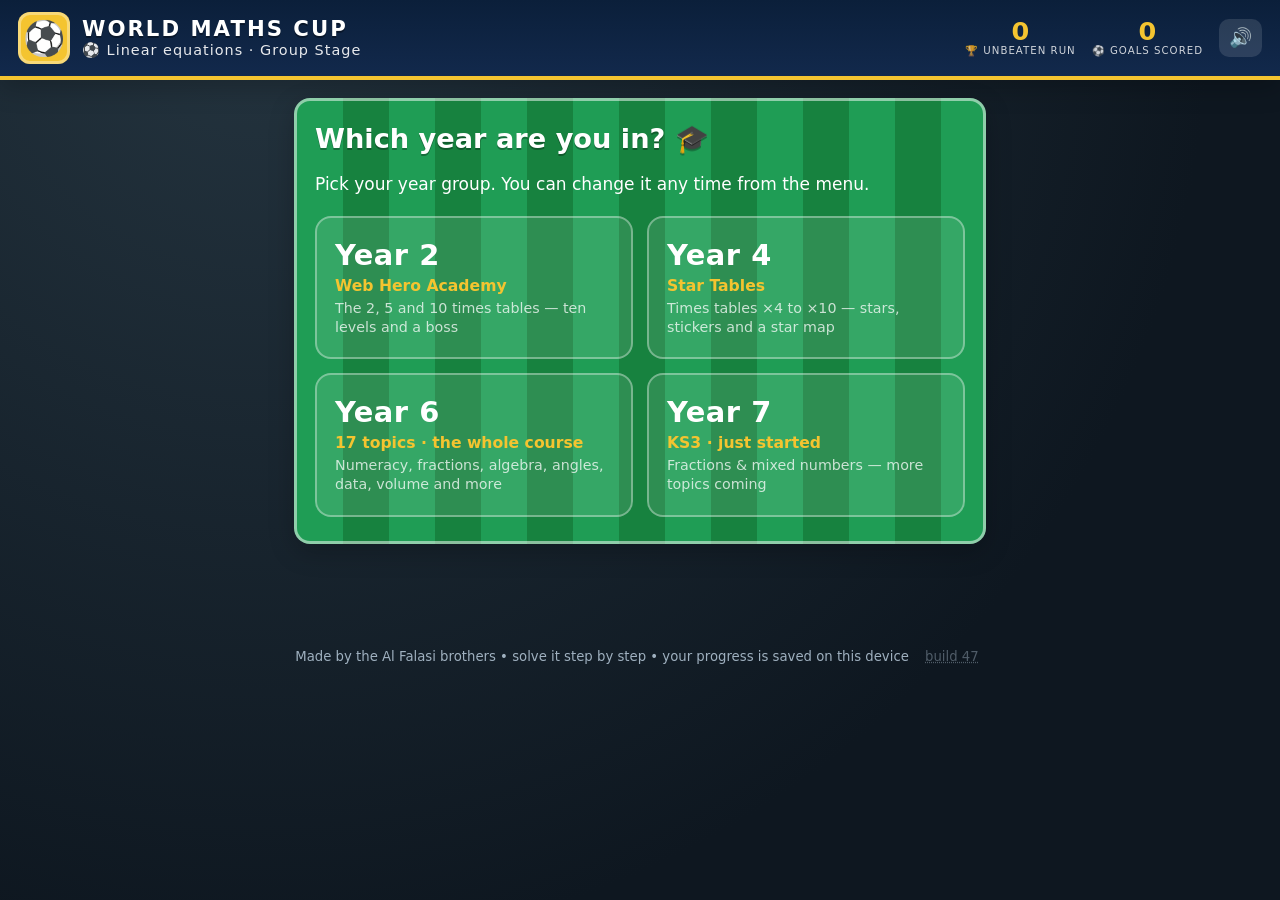
==== index.html @ 97e0182c "Year 7 Computing: Term 1 test module (build 47) New tile 'Computing · Term 1 Test' (computing, not m" ====
<!DOCTYPE html>
<html lang="en">
<head>
  <meta charset="UTF-8" />
  <meta name="viewport" content="width=device-width, initial-scale=1.0, maximum-scale=1.0, user-scalable=no, viewport-fit=cover" />
  <title>World Maths Cup ⚽</title>
  <!-- Keep this page out of search engines: reachable only if you have the link. -->
  <meta name="robots" content="noindex, nofollow" />

  <!-- Installable offline app (works with no internet once added to the Home Screen) -->
  <link rel="manifest" href="manifest.json" />
  <meta name="theme-color" content="#1f9d55" />
  <meta name="apple-mobile-web-app-capable" content="yes" />
  <meta name="mobile-web-app-capable" content="yes" />
  <meta name="apple-mobile-web-app-status-bar-style" content="black-translucent" />
  <meta name="apple-mobile-web-app-title" content="Maths Cup" />
  <link rel="apple-touch-icon" href="icon-180.png" />

  <link rel="stylesheet" href="src/styles.css?v=47" />
</head>
<body>
  <!-- If any script fails (a silent failure looks exactly like "tapping does nothing"),
       show the reason on screen instead of failing quietly. -->
  <div id="errBar"></div>
  <!-- Shown only when the server has a newer build than the one running here. -->
  <div id="updateBar" class="hidden">
    <span id="updateMsg"></span>
    <button id="updateBtn" class="btn btn-primary">Update now</button>
    <button id="updateLater" class="chip-btn" title="Dismiss">✕</button>
  </div>
  <script>
    window.addEventListener('error', function (e) {
      var bar = document.getElementById('errBar');
      if (!bar) return;
      var where = (e.filename || '').split('/').pop().split('?')[0];
      bar.textContent = '⚠︎ ' + (e.message || 'error') + (where ? '  [' + where + ':' + (e.lineno || '?') + ']' : '');
      bar.style.display = 'block';
    });
    window.addEventListener('unhandledrejection', function (e) {
      var bar = document.getElementById('errBar');
      if (!bar) return;
      bar.textContent = '⚠︎ ' + ((e.reason && e.reason.message) || e.reason);
      bar.style.display = 'block';
    });
  </script>

  <canvas id="confettiCanvas"></canvas>

  <!-- Stadium scoreboard header -->
  <header class="scoreboard">
    <div class="board-left">
      <button id="homeBtn" class="board-home" title="Back to the menu" aria-label="Back to the menu">
        <span class="crest">⚽</span>
        <span class="board-title">
          <span class="h1-like">WORLD MATHS CUP</span>
          <span class="round-line"><span id="roundBadge">⚽</span> <span id="roundName">Group Stage</span></span>
        </span>
      </button>
    </div>
    <div class="board-right">
      <div class="stat"><div class="stat-num" id="streakNum">0</div><div class="stat-lbl">🏆 unbeaten run</div></div>
      <div class="stat"><div class="stat-num" id="goalsNum">0</div><div class="stat-lbl">⚽ goals scored</div></div>
      <button id="muteBtn" class="chip-btn" title="Sound on/off">🔊</button>
    </div>
  </header>

  <main>
    <!-- YEAR SCREEN — the first thing you see -->
    <section id="yearScreen" class="pitch card">
      <h2 class="kick-title">Which year are you in? 🎓</h2>
      <p class="lead">Pick your year group. You can change it any time from the menu.</p>
      <div class="year-grid">
        <button class="year-card" data-year="2">
          <span class="year-num">Year 2</span>
          <span class="year-sub">Web Hero Academy</span>
          <span class="year-note">The 2, 5 and 10 times tables — ten levels and a boss</span>
        </button>
        <button class="year-card" data-year="4">
          <span class="year-num">Year 4</span>
          <span class="year-sub">Star Tables</span>
          <span class="year-note">Times tables ×4 to ×10 — stars, stickers and a star map</span>
        </button>
        <button class="year-card" data-year="6">
          <span class="year-num">Year 6</span>
          <span class="year-sub">17 topics · the whole course</span>
          <span class="year-note">Numeracy, fractions, algebra, angles, data, volume and more</span>
        </button>
        <button class="year-card" data-year="7">
          <span class="year-num">Year 7</span>
          <span class="year-sub">KS3 · just started</span>
          <span class="year-note">Fractions &amp; mixed numbers — more topics coming</span>
        </button>
      </div>
    </section>

    <!-- START SCREEN (menu tree) -->
    <section id="startScreen" class="pitch card hidden">
      <h2 class="kick-title">Ready for kick-off? ⚽</h2>
      <p class="lead">Choose what to practise, then play a match of <strong>10</strong>.
        Every answer is checked step by step, with hints and the "long way" if you're stuck.</p>

      <div class="menu-block">
        <h3>① Pick a topic</h3>
        <div id="subjectGrid" class="subject-grid"></div>
      </div>

      <div class="menu-block">
        <h3>② Pick a level</h3>
        <div id="levelRow" class="level-row"></div>
      </div>

      <!-- Computing only: the mastery meter, mirroring the revision poster -->
      <div id="masteryPanel" class="menu-block mastery hidden"></div>

      <details class="team-picker">
        <summary>③ Your team &amp; colours (optional)</summary>
        <div class="picker-row">
          <label>Team name <input id="teamName" type="text" maxlength="16" placeholder="Lions FC" /></label>
          <label>Colour 1 <input id="teamC1" type="color" value="#f4c430" /></label>
          <label>Colour 2 <input id="teamC2" type="color" value="#1f9d55" /></label>
        </div>
      </details>

      <button id="kickoffBtn" class="btn btn-primary big">KICK OFF ⚽</button>
      <button id="historyBtn" class="btn btn-ghost wide">📈 My scores &amp; history</button>
      <button id="yearBtn" class="btn btn-ghost wide">🎓 <span id="yearBtnLabel">Year 6</span> — change year</button>
    </section>

    <!-- HISTORY SCREEN -->
    <section id="historyScreen" class="pitch card hidden">
      <h2 class="kick-title">Scores &amp; history 📈</h2>
      <div id="historyBody"></div>
      <div class="h-actions">
        <button id="emailWeekBtn" class="btn btn-primary">✉️ Email this week home</button>
        <button id="copyBackupBtn" class="btn btn-ghost">📋 Copy backup</button>
        <button id="restoreBtn" class="btn btn-ghost">↩️ Restore from backup</button>
      </div>
      <p class="h-note">Your scores are saved on this iPad only. "Copy backup" puts them on the
        clipboard so you can paste them somewhere safe — handy before switching to a new iPad.</p>
      <button id="historyBackBtn" class="btn btn-ghost wide">← Back to the menu</button>
    </section>

    <!-- GAME SCREEN -->
    <section id="gameScreen" class="hidden">
      <div class="match-dots" id="matchDots"></div>

      <div class="pitch card problem-card">
        <div class="pitch-lines"></div>
        <div id="problemStory" class="story hidden"></div>
        <div class="solve-label">SOLVE</div>
        <div id="problemGiven" class="given-eq">—</div>
        <div id="problemNote" class="given-note hidden"></div>
        <div id="problemDiagram" class="problem-diagram hidden"></div>

        <div class="ball-track">
          <div class="goal-post">🥅</div>
          <div id="ball" class="ball">⚽</div>
        </div>
      </div>

      <div id="stepsStack" class="steps-stack"></div>

      <div class="active-panel card">
        <div id="stepPrompt" class="step-prompt">—</div>

        <!-- tap cards / number chips live here -->
        <div id="cardTray" class="card-tray"></div>

        <!-- build box (equation / ratio / product building) -->
        <div id="buildRow" class="build-row">
          <input id="lineInput" type="text" autocomplete="off" autocapitalize="off" spellcheck="false"
                 inputmode="text" placeholder="tap the cards above to build your line…" />
          <button id="btnBack" class="mini-btn" title="Remove last">⌫</button>
          <button id="btnClear" class="mini-btn" title="Clear">✕</button>
        </div>

        <div class="check-row">
          <button id="btnCheck" class="btn btn-primary">Check ✓</button>
        </div>

        <div class="btn-row">
          <button id="btnHint" class="btn btn-ghost">Hint 💡</button>
          <button id="btnWhy" class="btn btn-ghost">Why? 🤔</button>
          <button id="btnLong" class="btn btn-ghost">Show the long way</button>
        </div>
        <div id="feedback" class="feedback hidden"></div>
      </div>

      <div class="controls">
        <button id="nextBtn" class="btn btn-primary hidden">Next ▶</button>
        <button id="quitBtn" class="btn btn-ghost">End match</button>
      </div>

      <div id="mascot" class="mascot">⚽<div class="mascot-say" id="mascotSay">Let's go!</div></div>
    </section>
  </main>

  <!-- FULL-TIME SUMMARY -->
  <div id="summaryModal" class="modal hidden">
    <div class="modal-card card">
      <div class="trophy">🏆</div>
      <h2>FULL-TIME WHISTLE!</h2>
      <div id="summaryBody"></div>
      <button id="playAgainBtn" class="btn btn-primary big">Play another match ⚽</button>
    </div>
  </div>

  <footer>Made by the Al Falasi brothers • solve it step by step • your progress is saved on this device
    <button id="buildStamp" class="build" title="Tap to check for an update">build 47</button></footer>

  <script src="src/fraction.js?v=47"></script>
  <script src="src/mathfmt.js?v=47"></script>
  <script src="src/unaided.js?v=47"></script>
  <script src="src/format.js?v=47"></script>
  <script src="src/parser.js?v=47"></script>
  <script src="src/numbers.js?v=47"></script>
  <script src="src/explanations.js?v=47"></script>
  <script src="src/figures.js?v=47"></script>
  <script src="src/steps.js?v=47"></script>
  <script src="src/topics.js?v=47"></script>
  <script src="src/topics2.js?v=47"></script>
  <script src="src/topics3.js?v=47"></script>
  <script src="src/topics4.js?v=47"></script>
  <script src="src/topics5.js?v=47"></script>
  <script src="src/primes.js?v=47"></script>
  <script src="src/coords.js?v=47"></script>
  <script src="src/history.js?v=47"></script>
  <script src="src/numeracy1.js?v=47"></script>
  <script src="src/algebra1.js?v=47"></script>
  <script src="src/curriculum1.js?v=47"></script>
  <script src="src/curriculum2.js?v=47"></script>
  <script src="src/year7.js?v=47"></script>
  <script src="src/computing7.js?v=47"></script>
  <script src="src/harder.js?v=47"></script>
  <script src="src/harder2.js?v=47"></script>
  <script src="src/bidmas.js?v=47"></script>
  <script src="src/solving.js?v=47"></script>
  <script src="src/problems.js?v=47"></script>
  <script src="src/app.js?v=47"></script>

  <!-- Register the offline worker so the app keeps working with no internet -->
  <script>
    if ('serviceWorker' in navigator) {
      window.addEventListener('load', function () {
        navigator.serviceWorker.register('sw.js').catch(function () { /* offline still fine after first load */ });
      });
    }
  </script>
</body>
</html>
---- src/styles.css ----
:root {
  --team1: #f4c430;      /* gold */
  --team2: #1f9d55;      /* pitch green */
  --pitch: #1f9d55;
  --pitch-dark: #17823f;
  --board: #0b1f3a;
  --board-2: #12294c;
  --ink: #10231a;
  --white: #ffffff;
  --amber: #f6a609;
  --amber-bg: #fff6e2;
  --green-flash: #35c46b;
  --shadow: 0 8px 26px rgba(0,0,0,.22);
  font-size: 17px;
}

* { box-sizing: border-box; }
html, body { margin: 0; padding: 0; }
/* The background lives on <html> as well, or rubber-band scrolling on iOS shows
   a white band past the end of the page. */
html { background: #0e1720; }
body {
  font-family: "Segoe UI", system-ui, -apple-system, Roboto, Arial, sans-serif;
  color: var(--ink);
  background:
    radial-gradient(circle at 20% 0%, #24343f, #0e1720 70%) fixed;
  min-height: 100vh;
  -webkit-tap-highlight-color: transparent;
}
.hidden { display: none !important; }

/* Which build this device is actually running — tells us instantly if an iPad is stale */
.build { opacity: .45; margin-left: 6px; }

/* Error bar: hidden unless a script actually fails (see index.html) */
#errBar {
  display: none; position: fixed; left: 0; right: 0; top: 0; z-index: 100;
  background: #b3261e; color: #fff; font: 600 13px/1.35 ui-monospace, Menlo, monospace;
  padding: 8px 12px; word-break: break-word;
}

/* ---------- scoreboard header ---------- */
.scoreboard {
  display: flex; justify-content: space-between; align-items: center;
  gap: 12px; flex-wrap: wrap;
  background: linear-gradient(180deg, var(--board), var(--board-2));
  color: #fff; padding: 12px 18px;
  border-bottom: 4px solid var(--team1);
  box-shadow: var(--shadow);
}
.board-left { display: flex; align-items: center; gap: 12px; }
.crest {
  font-size: 34px; background: var(--team1); color: #08131f;
  width: 52px; height: 52px; display: grid; place-items: center;
  border-radius: 12px; box-shadow: inset 0 0 0 3px rgba(255,255,255,.35);
}
.scoreboard .h1-like {
  display: block; margin: 0; font-size: 1.25rem; letter-spacing: 2px; font-weight: 800;
  text-shadow: 0 2px 0 rgba(0,0,0,.35); color: #fff; line-height: 1.15;
}
.round-line { font-size: .85rem; opacity: .9; letter-spacing: 1px; }
.board-right { display: flex; align-items: center; gap: 16px; }
.stat { text-align: center; }
.stat-num {
  font-size: 1.5rem; font-weight: 800; color: var(--team1);
  font-variant-numeric: tabular-nums; line-height: 1;
}
.stat-lbl { font-size: .6rem; text-transform: uppercase; letter-spacing: 1px; opacity: .8; }
.chip-btn {
  background: rgba(255,255,255,.12); border: none; color: #fff;
  font-size: 1.1rem; border-radius: 10px; padding: 8px 10px; cursor: pointer;
}

/* ---------- layout ---------- */
main { max-width: 720px; margin: 18px auto; padding: 0 14px 60px; }
.card {
  background: #fff; border-radius: 16px; box-shadow: var(--shadow);
  padding: 18px; margin-bottom: 16px;
}

/* pitch look */
.pitch {
  position: relative; overflow: hidden;
  background:
    repeating-linear-gradient(90deg, var(--pitch) 0 46px, var(--pitch-dark) 46px 92px);
  color: #fff;
  border: 3px solid rgba(255,255,255,.5);
}
.pitch-lines {
  position: absolute; inset: 8px; border: 2px solid rgba(255,255,255,.55);
  border-radius: 10px; pointer-events: none;
}
.pitch-lines::before {
  content: ""; position: absolute; left: 50%; top: 0; bottom: 0;
  width: 2px; background: rgba(255,255,255,.55); transform: translateX(-1px);
}
.pitch-lines::after {
  content: ""; position: absolute; left: 50%; top: 50%; width: 74px; height: 74px;
  border: 2px solid rgba(255,255,255,.55); border-radius: 50%;
  transform: translate(-50%, -50%);
}

/* ---------- start screen ---------- */
.kick-title { margin: 4px 0 6px; font-size: 1.6rem; text-shadow: 0 2px 0 rgba(0,0,0,.3); }
.lead { position: relative; z-index: 1; line-height: 1.5; }
.team-picker, .round-picker {
  position: relative; z-index: 1; background: rgba(0,0,0,.28);
  border-radius: 12px; padding: 12px 14px; margin: 14px 0;
}
.team-picker h3, .round-picker h3 { margin: 0 0 8px; font-size: 1rem; letter-spacing: 1px; }
.picker-row { display: flex; gap: 14px; flex-wrap: wrap; align-items: center; }
.picker-row label, .round-picker label { display: flex; flex-direction: column; gap: 4px; font-size: .8rem; }
.picker-row input[type=text] { padding: 8px; border-radius: 8px; border: none; font-size: 1rem; }
.picker-row input[type=color] { width: 48px; height: 36px; border: none; border-radius: 8px; background: none; }
#roundSelect { padding: 10px; border-radius: 8px; border: none; font-size: 1rem; width: 100%; max-width: 320px; }
.hint-note { font-size: .78rem; opacity: .85; margin: 8px 0 0; }

/* ---------- buttons ---------- */
.btn {
  border: none; border-radius: 12px; padding: 12px 18px; font-size: 1rem;
  font-weight: 700; cursor: pointer; transition: transform .08s ease, filter .12s;
}
.btn:active { transform: translateY(2px) scale(.99); }
.btn-primary { background: var(--team1); color: #10231a; box-shadow: 0 4px 0 rgba(0,0,0,.25); }
.btn-primary:hover { filter: brightness(1.05); }
.btn-ghost { background: #eef3f0; color: #244; }
.btn.big { font-size: 1.15rem; padding: 14px 26px; display: block; width: 100%; margin-top: 6px; }

/* ---------- match dots ---------- */
.match-dots { display: flex; gap: 8px; justify-content: center; flex-wrap: wrap; margin-bottom: 12px; }
.match-dots .dot {
  width: 26px; height: 26px; border-radius: 50%; background: rgba(255,255,255,.25);
  display: grid; place-items: center; font-size: .8rem; color: #fff;
  border: 2px solid rgba(255,255,255,.4);
}
.match-dots .dot.done { background: var(--green-flash); border-color: #fff; }
.match-dots .dot.current { background: var(--team1); color: #10231a; border-color: #fff; box-shadow: 0 0 0 4px rgba(244,196,48,.35); }

/* ---------- problem card ---------- */
.problem-card { text-align: center; }
.solve-label { position: relative; z-index: 1; font-size: .7rem; letter-spacing: 3px; opacity: .85; }
.given-eq {
  position: relative; z-index: 1; font-size: 2rem; font-weight: 800;
  margin: 6px 0 4px; text-shadow: 0 2px 6px rgba(0,0,0,.4);
  font-family: "Cambria Math", Georgia, serif;
}
.story {
  position: relative; z-index: 1; background: rgba(0,0,0,.3); border-radius: 10px;
  padding: 10px 12px; margin-bottom: 8px; font-size: .95rem; line-height: 1.4;
}
.story::before { content: "📣 "; }

/* ball track */
.ball-track {
  position: relative; z-index: 1; height: 46px; margin-top: 8px;
  border-top: 2px dashed rgba(255,255,255,.5);
}
.goal-post { position: absolute; right: 0; top: 6px; font-size: 1.8rem; }
.ball {
  position: absolute; left: 0; top: 6px; font-size: 1.7rem;
  transition: left .6s cubic-bezier(.34,1.56,.64,1);
}
.ball.goal { left: calc(100% - 34px) !important; animation: shake .4s; }
@keyframes shake { 0%,100%{transform:rotate(0)} 25%{transform:rotate(-25deg)} 75%{transform:rotate(25deg)} }

/* ---------- steps stack (scoreboard timeline) ---------- */
.steps-stack { margin-bottom: 16px; }
.step-row {
  display: grid; grid-template-columns: 74px 1fr 34px; align-items: center;
  gap: 10px; background: #12294c; color: #eaf2ff; border-radius: 12px;
  padding: 12px 14px; margin-bottom: 8px; box-shadow: var(--shadow);
  border-left: 5px solid transparent;
}
.step-row .minute { font-size: .72rem; letter-spacing: 1px; opacity: .8; text-transform: uppercase; }
.step-row .line-eq {
  font-size: 1.35rem; font-family: "Cambria Math", Georgia, serif; font-weight: 700;
  /* fixed left column so every "=" lands on the same vertical line */
  display: grid; grid-template-columns: 46% auto 1fr; column-gap: .35em; align-items: baseline;
}
.step-row .line-eq .lhs { text-align: right; white-space: nowrap; overflow: visible; }
.step-row .line-eq .rhs { text-align: left; white-space: nowrap; }
.step-row .line-eq .eqs { text-align: center; opacity: .8; }
.step-row .line-eq .mid { grid-column: 1 / -1; text-align: center; }
.step-row .tick { text-align: center; font-size: 1.3rem; }
.step-row.given { border-left-color: #7f8ea3; opacity: .95; }
.step-row.done { border-left-color: var(--green-flash); }
.step-row.done .line-eq { color: #baf7cf; }
.step-row.active { border-left-color: var(--team1); background: #17335e; box-shadow: 0 0 0 3px rgba(244,196,48,.4), var(--shadow); }
.step-row.locked { opacity: .4; filter: grayscale(.4); }
.step-row.locked .line-eq { color: #9fb0c9; }
.flash-green { animation: flashG .7s; }
@keyframes flashG { 0%{background:#1f9d55} 100%{} }
.flash-amber { animation: flashA .7s; }
@keyframes flashA { 0%{background:#7a4a00} 100%{} }

/* ---------- active panel ---------- */
.active-panel { border-top: 5px solid var(--team1); }
.step-prompt { font-size: 1.08rem; font-weight: 600; margin-bottom: 10px; line-height: 1.4; }
.tap-row { display: flex; flex-wrap: wrap; gap: 8px; margin-bottom: 8px; }
.tap-chip {
  background: #eef3f0; border: 2px solid #cfe0d6; border-radius: 10px;
  padding: 7px 12px; font-size: 1.15rem; font-family: "Cambria Math", Georgia, serif;
  cursor: pointer; font-weight: 700;
}
.tap-chip:hover { border-color: var(--team2); }
.tap-confirm {
  background: #eaf7ef; border-left: 4px solid var(--team2); border-radius: 8px;
  padding: 8px 12px; font-size: .92rem; margin-bottom: 8px;
}
.input-row { display: flex; gap: 8px; margin-bottom: 10px; }
#lineInput {
  flex: 1; padding: 14px; font-size: 1.3rem; border: 2px solid #cfe0d6;
  border-radius: 12px; font-family: "Cambria Math", Georgia, serif; min-width: 0;
}
#lineInput:focus { outline: none; border-color: var(--team1); box-shadow: 0 0 0 3px rgba(244,196,48,.3); }
.btn-row { display: flex; gap: 8px; flex-wrap: wrap; }
.btn-row .btn { padding: 9px 13px; font-size: .88rem; }

/* pre-line so a hint or "why" can use blank lines to break a long explanation into
   short paragraphs — a wall of text is exactly what loses a struggling reader.
   The <pre> below sets its own white-space, so "the long way" is unaffected. */
.feedback { margin-top: 12px; padding: 12px 14px; border-radius: 12px; line-height: 1.5; font-size: 1rem; white-space: pre-line; }
.feedback.good { background: #e7f9ee; border-left: 5px solid var(--green-flash); }
.feedback.bad { background: var(--amber-bg); border-left: 5px solid var(--amber); }
.feedback.info { background: #eef4ff; border-left: 5px solid #5b8def; }
.feedback .fb-head { font-weight: 800; display: block; margin-bottom: 3px; }
.feedback pre { white-space: pre-wrap; font-family: "Cambria Math", Georgia, serif; font-size: 1.05rem; margin: 6px 0 0; }

/* ---------- controls / mascot ---------- */
.controls { display: flex; gap: 10px; justify-content: center; }
.mascot {
  position: fixed; right: 14px; bottom: 14px; font-size: 2.6rem;
  filter: drop-shadow(0 4px 6px rgba(0,0,0,.4)); z-index: 20; text-align: center;
}
.mascot-say {
  font-size: .72rem; background: #fff; color: #223; padding: 5px 9px; border-radius: 10px;
  box-shadow: var(--shadow); margin-top: 2px; max-width: 130px;
}
.mascot.cheer { animation: bounce .5s 2; }
@keyframes bounce { 0%,100%{transform:translateY(0)} 50%{transform:translateY(-16px) rotate(12deg)} }

/* ---------- modal ---------- */
.modal { position: fixed; inset: 0; background: rgba(6,14,24,.82); display: grid; place-items: center; z-index: 50; padding: 16px; }
.modal-card { max-width: 460px; text-align: center; color: var(--ink);
  /* the Computing mastery meter makes this taller than a phone screen */
  max-height: calc(100vh - 32px); max-height: calc(100dvh - 32px); overflow-y: auto; -webkit-overflow-scrolling: touch; }
.modal-card h2 { letter-spacing: 2px; margin: 4px 0 12px; }
.trophy { font-size: 4rem; animation: bounce 1s ease infinite; }
#summaryBody { text-align: left; line-height: 1.6; margin-bottom: 14px; }
#summaryBody .promo { background: #fff6e2; border-left: 5px solid var(--amber); padding: 10px 12px; border-radius: 10px; margin: 10px 0; font-weight: 700; }
#summaryBody ul { margin: 6px 0; padding-left: 20px; }

/* ---------- confetti ---------- */
#confettiCanvas { position: fixed; inset: 0; pointer-events: none; z-index: 60; }

footer { text-align: center; color: #9fb0bf; font-size: .78rem; padding: 10px 0 24px; }

/* ---------- problem diagram (SVG for angles/shapes/graphs) ---------- */
.problem-diagram { position: relative; z-index: 1; margin: 8px auto 2px; text-align: center; }
.problem-diagram svg { max-width: 100%; height: auto; background: rgba(255,255,255,.94); border-radius: 12px; padding: 8px; box-shadow: 0 2px 8px rgba(0,0,0,.25); }

/* two-way tables and pictograms come through as HTML, not SVG */
.wtable { margin: 0 auto; border-collapse: collapse; background: rgba(255,255,255,.94); color: #12324a;
  border-radius: 12px; overflow: hidden; box-shadow: 0 2px 8px rgba(0,0,0,.25); font-size: 1rem; }
.wtable th, .wtable td { border: 1px solid #b9cbd8; padding: 7px 14px; text-align: center; }
.wtable thead th, .wtable tbody th { background: #dcebf3; font-weight: 700; }
.wtable td b { color: #c0392b; font-size: 1.15em; }
@media (max-width: 480px) { .wtable th, .wtable td { padding: 6px 9px; font-size: .95rem; } }

/* ---------- menu tree ---------- */
.menu-block { position: relative; z-index: 1; margin: 12px 0; }
.menu-block h3 { margin: 0 0 8px; font-size: 1rem; letter-spacing: 1px; }
.subject-grid { display: grid; grid-template-columns: repeat(auto-fill, minmax(150px, 1fr)); gap: 10px; }
.subject-card {
  position: relative;
  text-align: left; background: rgba(0,0,0,.30); color: #fff; border: 2px solid rgba(255,255,255,.25);
  border-radius: 14px; padding: 12px; cursor: pointer; transition: transform .08s, border-color .12s, background .12s;
}
.subj-num {
  position: absolute; top: 6px; right: 9px; font-size: .72rem; font-weight: 800;
  opacity: .4; font-variant-numeric: tabular-nums; letter-spacing: .5px;
}
.subject-card.sel .subj-num { opacity: .55; }
/* Ratio and Problem Solving aren't on the Year 6 course, so they say so rather
   than borrowing a topic number they don't have. */
.subj-num.extra { font-size: .62rem; opacity: .32; text-transform: uppercase; }
.subject-card:hover { border-color: rgba(255,255,255,.6); }
.subject-card.sel { background: var(--team1); color: #10231a; border-color: #fff; box-shadow: 0 0 0 3px rgba(244,196,48,.4); }
.subj-icon { font-size: 1.8rem; line-height: 1; }
.subj-name { font-weight: 800; margin: 4px 0 2px; }
.subj-blurb { font-size: .74rem; opacity: .85; line-height: 1.25; }
.subject-card.sel .subj-blurb { opacity: .9; }
.level-row { display: flex; flex-wrap: wrap; gap: 8px; }
.level-card {
  background: rgba(0,0,0,.28); color: #fff; border: 2px solid rgba(255,255,255,.25);
  border-radius: 12px; padding: 9px 14px; cursor: pointer; font-weight: 700; font-size: .92rem;
}
.level-card:hover { border-color: rgba(255,255,255,.6); }
.level-card.sel { background: var(--team2); border-color: #fff; box-shadow: 0 0 0 3px rgba(31,157,85,.4); }
.lvl-badge { margin-right: 4px; }
.team-picker summary { cursor: pointer; font-weight: 700; letter-spacing: 1px; }
.btn.big:disabled { opacity: .5; filter: grayscale(.4); cursor: not-allowed; }

/* ---------- card tray (build pieces + choose/pick chips) ---------- */
.card-tray { display: flex; flex-wrap: wrap; gap: 8px; margin-bottom: 10px; justify-content: center; min-height: 8px; }
.piece {
  background: #fff7df; border: 2px solid var(--team1); border-radius: 10px; padding: 9px 14px;
  font-size: 1.25rem; font-family: "Cambria Math", Georgia, serif; font-weight: 800; cursor: pointer;
  box-shadow: 0 3px 0 rgba(0,0,0,.18); transition: transform .06s; color: #10231a;
}
.piece:active { transform: translateY(2px); box-shadow: 0 1px 0 rgba(0,0,0,.18); }
.chip {
  background: #eef3f0; border: 2px solid #cfe0d6; border-radius: 12px; padding: 10px 16px;
  font-size: 1.2rem; font-weight: 800; cursor: pointer; min-width: 44px; transition: transform .06s;
  font-variant-numeric: tabular-nums;
}
.chip:active { transform: translateY(2px); }
.chip.sel { background: var(--team2); color: #fff; border-color: #fff; box-shadow: 0 0 0 3px rgba(31,157,85,.35); }

.build-row { display: flex; gap: 8px; margin-bottom: 10px; align-items: stretch; }
#lineInput {
  flex: 1; padding: 13px; font-size: 1.3rem; border: 2px solid #cfe0d6; border-radius: 12px;
  font-family: "Cambria Math", Georgia, serif; min-width: 0; background: #f7fbf9;
}
#lineInput:focus { outline: none; border-color: var(--team1); box-shadow: 0 0 0 3px rgba(244,196,48,.3); }
.mini-btn { border: 2px solid #cfe0d6; background: #eef3f0; border-radius: 10px; font-size: 1.1rem; padding: 0 12px; cursor: pointer; font-weight: 800; }
.check-row { display: flex; justify-content: center; margin-bottom: 10px; }
.check-row .btn { min-width: 160px; }

/* ---------- stats in summary ---------- */
.score-big { font-size: 3rem; font-weight: 900; color: var(--team2); text-align: center; line-height: 1; }
.score-sub { text-align: center; margin: 4px 0 10px; }
.stat-list { list-style: none; padding: 0; margin: 8px 0; }
.stat-list li { padding: 6px 10px; background: #f3f7f5; border-radius: 8px; margin-bottom: 6px; font-size: .95rem; }

@media (max-width: 480px) {
  :root { font-size: 16px; }
  .given-eq { font-size: 1.7rem; }
  .step-row { grid-template-columns: 58px 1fr 26px; padding: 10px; }
  .step-row .line-eq { font-size: 1.15rem; }
  .board-right { gap: 10px; }
  .scoreboard .h1-like { font-size: 1.05rem; }
  .subject-grid { grid-template-columns: repeat(auto-fill, minmax(128px, 1fr)); }
  .piece, .chip { font-size: 1.1rem; padding: 8px 12px; }
}

/* ---------- scores & history screen ---------- */
.btn.wide { display: block; width: 100%; margin-top: 10px; }
#historyScreen { position: relative; z-index: 1; }
#historyBody { position: relative; z-index: 1; }
.h-empty { background: rgba(255,255,255,.94); color: #12324a; border-radius: 14px; padding: 18px; }
.h-head { position: relative; z-index: 1; margin: 20px 0 8px; color: #fff; font-size: 1.05rem; letter-spacing: .02em; }

.h-tiles { display: grid; grid-template-columns: repeat(3, 1fr); gap: 8px; }
.h-tile { background: rgba(255,255,255,.94); color: #12324a; border-radius: 14px; padding: 12px 6px; text-align: center; box-shadow: 0 2px 8px rgba(0,0,0,.25); }
.h-tile-v { font-size: 1.6rem; font-weight: 800; line-height: 1.1; }
.h-tile-l { font-size: .72rem; opacity: .72; margin-top: 2px; }

/* capped width, or the 7-column grid stretches into huge squares on a tablet */
.h-cal { background: rgba(255,255,255,.94); border-radius: 14px; padding: 10px; box-shadow: 0 2px 8px rgba(0,0,0,.25);
  max-width: 340px; margin: 0 auto; }
.h-cal-row { display: grid; grid-template-columns: repeat(7, 1fr); gap: 5px; margin-bottom: 5px; }
.h-cal-days { margin-bottom: 3px; }
.h-cal-lbl { text-align: center; font-size: .7rem; font-weight: 700; color: #12324a; opacity: .55; }
.h-cell { display: flex; align-items: center; justify-content: center; aspect-ratio: 1; border-radius: 7px;
  font-size: .72rem; font-weight: 700; color: #12324a; background: #e7edf2; }
.h-cell.off { background: #e7edf2; color: #9db0bf; }
.h-cell.on  { background: #b7e3c6; }
.h-cell.mid { background: #6ec98d; color: #08331b; }
.h-cell.hot { background: #1f9d55; color: #fff; }
.h-cell.fut { background: #f2f5f7; color: #cdd8e0; }
.h-cell.now { outline: 2.5px solid var(--team1); outline-offset: 1px; }
/* Days from the month either side: keep the column alignment, show nothing. */
.h-cell.pad { background: transparent; box-shadow: none; }
.h-cal-nav { display: flex; align-items: center; justify-content: space-between; margin: 0 2px 8px; }
.h-cal-title { font-weight: 800; color: #12324a; font-size: 1rem; }
/* 44px is the smallest thing a child reliably hits on an iPad. */
.h-cal-arrow { min-width: 44px; min-height: 44px; border: 0; border-radius: 10px; background: #e7edf2;
  color: #12324a; font-size: 1.4rem; font-weight: 800; line-height: 1; cursor: pointer; }
.h-cal-arrow:disabled { opacity: .3; cursor: default; }
.h-cal-arrow:not(:disabled):active { background: #cfdae3; }
.h-cal-sum { margin: 8px 2px 0; font-size: .82rem; color: #12324a; opacity: .7; text-align: center; }

.h-bests { display: grid; gap: 6px; }
.h-best { display: grid; grid-template-columns: 1fr auto auto; align-items: center; gap: 10px;
  background: rgba(255,255,255,.94); color: #12324a; border-radius: 11px; padding: 9px 13px; }
.h-best-t { font-weight: 700; }
.h-best-l { font-size: .74rem; opacity: .6; text-align: right; }
.h-best-p { font-weight: 800; min-width: 3.2em; text-align: right; }
.h-best-p.full { color: #0a7d34; }

.h-log { width: 100%; border-collapse: collapse; background: rgba(255,255,255,.94); color: #12324a;
  border-radius: 14px; overflow: hidden; box-shadow: 0 2px 8px rgba(0,0,0,.25); }
.h-log td { padding: 8px 12px; border-bottom: 1px solid #e3ebf1; font-size: .9rem; }
.h-log tr:last-child td { border-bottom: 0; }
.h-when { white-space: nowrap; opacity: .65; font-size: .8rem; }
.h-dur { display: block; font-size: .72rem; opacity: .8; }
.h-what { font-weight: 700; }
.h-lvl { display: block; font-weight: 400; font-size: .74rem; opacity: .6; }
.h-pct { text-align: right; font-weight: 800; white-space: nowrap; }
.h-pct.good { color: #0a7d34; }
.h-pct.low { color: #c0392b; }
.h-clean { width: 1.6em; text-align: center; }
.h-more { color: #cfe0d6; font-size: .82rem; text-align: center; margin: 8px 0 0; }
/* A match he stopped part-way. Recorded so the effort shows, but muted so it never
   reads as a result — its % is out of what he attempted, not out of ten. */
.h-log tr.h-part td { background: #f4f7f9; font-style: italic; opacity: .78; }
.h-part-note { color: #cfe0d6; font-size: .82rem; margin: 8px 0 0; line-height: 1.45; }

.h-actions { display: flex; flex-wrap: wrap; gap: 8px; margin-top: 18px; }
.h-actions .btn { flex: 1 1 auto; }
.h-note { position: relative; z-index: 1; color: #cfe0d6; font-size: .82rem; margin: 10px 0 0; }

@media (max-width: 480px) {
  .h-tiles { grid-template-columns: repeat(2, 1fr); }
  .h-best { grid-template-columns: 1fr auto; }
  .h-best-l { grid-column: 1 / -1; text-align: left; margin-top: -3px; }
}

/* a row of small labelled shapes ("which of these is a rhombus?") */
.fig-row { display: flex; flex-wrap: wrap; gap: 8px; justify-content: center; }
.fig-row svg { background: rgba(255,255,255,.94); border-radius: 12px; padding: 6px;
  box-shadow: 0 2px 8px rgba(0,0,0,.25); }

/* ⭐ stretch levels — beyond the school's Year 6 course, kept but clearly marked */
.level-card.stretch { border-style: dashed; }
.lvl-stretch {
  display: inline-block; margin-left: 6px; padding: 1px 7px; border-radius: 999px;
  background: rgba(244,196,48,.9); color: #3a2d00; font-size: .64rem;
  font-weight: 800; letter-spacing: .04em; text-transform: uppercase; vertical-align: middle;
}

/* ---------- "a newer build is ready" bar ---------- */
#updateBar {
  position: fixed; left: 0; right: 0; top: 0; z-index: 90;
  display: flex; align-items: center; gap: 10px; flex-wrap: wrap;
  background: #12294c; color: #fff; padding: 9px 14px;
  border-bottom: 3px solid var(--team1); box-shadow: 0 3px 12px rgba(0,0,0,.35);
  font-size: .92rem; font-weight: 600;
}
#updateBar #updateMsg { flex: 1 1 200px; }
#updateBar .btn { padding: 7px 14px; font-size: .88rem; }
button.build {
  background: none; border: none; color: inherit; font: inherit;
  opacity: .45; margin-left: 6px; cursor: pointer; text-decoration: underline dotted;
}
button.build:hover { opacity: .85; }

/* ---------- year chooser (the landing screen) ---------- */
.year-grid { display: grid; grid-template-columns: repeat(auto-fit, minmax(210px, 1fr)); gap: 14px; margin: 18px 0 6px; }
.year-card { display: flex; flex-direction: column; gap: 4px; padding: 20px 18px; text-align: left;
  border: 2px solid rgba(255,255,255,.35); border-radius: 16px; background: rgba(255,255,255,.10);
  color: #fff; cursor: pointer; font: inherit; min-height: 132px; }
.year-card:hover { border-color: rgba(255,255,255,.75); background: rgba(255,255,255,.16); }
.year-card:active { transform: scale(.985); }
.year-num { font-size: 1.7rem; font-weight: 900; letter-spacing: .5px; }
.year-sub { font-weight: 700; font-size: .92rem; color: var(--team1); }
.year-note { font-size: .84rem; opacity: .75; line-height: 1.35; }

/* ---------- stacked fractions (see mathfmt.js) ---------- */
/* A fraction is a two-row inline block: numerator, a rule, denominator. Shifting it
   down by roughly half its height puts the RULE on the text baseline, which is what
   makes "3 15/22 − 5/2" line up the way it does on paper. */
.fr {
  display: inline-flex; flex-direction: column; align-items: center;
  /* Measured, not guessed. An inline-flex column takes its baseline from its FIRST
     item, so the numerator's baseline is what vertical-align moves. 0.75em was found
     by measuring in the browser, not guessed: it is the value that puts the RULE level
     with the middle of the digits beside it, so the whole number of a mixed number,
     the + or − between terms, and every other rule on the line all agree — which is
     what makes "3 15/22 − 5/2" readable at a glance instead of decoded. */
  vertical-align: 0.75em; margin: 0 .1em;
  font-size: .82em; line-height: 1.06; font-variant-numeric: tabular-nums;
}
.fr-n { display: block; padding: 0 .22em .04em; border-bottom: .08em solid currentColor; }
.fr-d { display: block; padding: .04em .22em 0; }
/* A mixed number: the whole number sits beside the stack.
   Deliberately NOT a flex container. As inline-flex with align-items:center it became
   its own alignment context, so the fraction inside a mixed number sat at a different
   height from a plain fraction next to it — "3 11/21 + 18/7" came out with the two
   rules on different lines. Left as ordinary inline text, the whole number sits on the
   baseline and the .fr inside is positioned by the same vertical-align as every other
   fraction, so every rule on a line agrees. */
.mx { white-space: nowrap; }
.mx-w { font-variant-numeric: tabular-nums; margin-right: .1em; }

/* The question is the biggest thing on the screen, so give its fractions more room. */
.given-eq { line-height: 1.9; }
.given-eq .fr { font-size: .78em; }
/* Options and cards are tap targets: a stacked fraction makes them taller, so keep
   the two rows from crushing the padding. */
.chip .fr, .piece .fr { font-size: .8em; }
.chip, .piece { line-height: 1.15; }
/* Inside the solved-steps timeline the rows are tight; a slightly smaller stack keeps
   each line one row high. */
.step-row .fr { font-size: .74em; }
.step-row .line-eq { line-height: 1.85; }
/* "The long way" is pre-formatted, but a stacked fraction is a flex box, so let the
   lines breathe or the rules collide with the line above. */
.feedback pre { line-height: 2.1; }
/* The wording that goes with the question — "in its simplest form" — sits under the
   calculation so the maths stays the biggest thing on the screen. */
.given-note { position: relative; z-index: 1; font-size: .85rem; opacity: .9; margin: 2px 0 4px; }

/* ---------- the crest is a home button ---------- */
.board-home {
  display: flex; align-items: center; gap: 12px;
  background: none; border: 0; padding: 4px 6px; margin: -4px -6px;
  border-radius: 12px; cursor: pointer; color: inherit; font: inherit; text-align: left;
}
.board-home:hover { background: rgba(255,255,255,.08); }
.board-home:active { transform: scale(.985); }
.board-home:focus-visible { outline: 3px solid var(--team1); outline-offset: 2px; }
.board-title { display: block; }
.board-home .round-line { display: block; }

/* ---------- Computing (build 47): section headings, glossary, mastery ---------- */
.lvl-group { flex-basis: 100%; margin: 8px 0 0; font-size: .74rem; font-weight: 800; letter-spacing: 1px;
  text-transform: uppercase; opacity: .75; }
.lvl-group:first-child { margin-top: 0; }
/* A tappable glossary word. cursor:pointer matters on iOS: Safari only fires click on a
   plain span when it looks clickable. */
.gl { text-decoration: underline dotted; text-decoration-thickness: 2px; text-underline-offset: 3px;
  cursor: pointer; -webkit-tap-highlight-color: rgba(244,196,48,.35); border-radius: 3px; }
.gl:focus-visible { outline: 2px solid var(--team1); }
.gl-i { text-decoration: none; display: inline-block; margin-left: 6px; padding: 0 5px; font-size: .85em;
  border-radius: 50%; background: rgba(0,0,0,.12); line-height: 1.3; }
.gloss-pop { position: fixed; z-index: 1000; background: #fffbe6; color: #10231a; border: 2px solid var(--team1);
  border-radius: 12px; padding: 10px 12px; font-size: .95rem; line-height: 1.35; box-shadow: 0 6px 18px rgba(0,0,0,.35); }
.gloss-pop.hidden { display: none; }
.sheet th.corner { background: #c9dbe6; }
.sheet td { min-width: 34px; }
.sheet td.mark { color: #c0392b; font-size: 1.2em; font-weight: 800; }
.sheet-set { display: flex; flex-wrap: wrap; gap: 12px; justify-content: center; }
.sheet-opt { text-align: center; }
.sheet-cap { font-weight: 800; margin-bottom: 4px; }
.mastery h3 { margin: 0 0 8px; }
.mastery h4 { margin: 12px 0 4px; font-size: .9rem; letter-spacing: .5px; }
.m-grid { display: grid; grid-template-columns: repeat(auto-fill, minmax(210px, 1fr)); gap: 8px; }
.m-sec { background: rgba(0,0,0,.25); border: 2px solid rgba(255,255,255,.2); border-radius: 12px; padding: 8px 10px; }
.m-sec.done { border-color: var(--team1); }
.m-head { font-weight: 800; font-size: .85rem; display: flex; align-items: center; gap: 4px; }
.m-count { margin-left: auto; opacity: .8; font-variant-numeric: tabular-nums; }
.m-sec ul, .m-check { list-style: none; margin: 6px 0 0; padding: 0; font-size: .8rem; line-height: 1.4; }
.m-sec li, .m-check li { opacity: .8; }
.m-sec li.on, .m-check li.on { opacity: 1; font-weight: 700; }
.m-sec li.new { color: var(--team1); }
.m-run { letter-spacing: 1px; font-size: .7rem; }
.m-note { font-size: .74rem; opacity: .75; margin: 8px 0 0; }
.mastery.in-modal { text-align: left; margin-top: 10px; color: inherit; }
.mastery.in-modal .m-sec { background: rgba(0,0,0,.06); border-color: rgba(0,0,0,.15); }
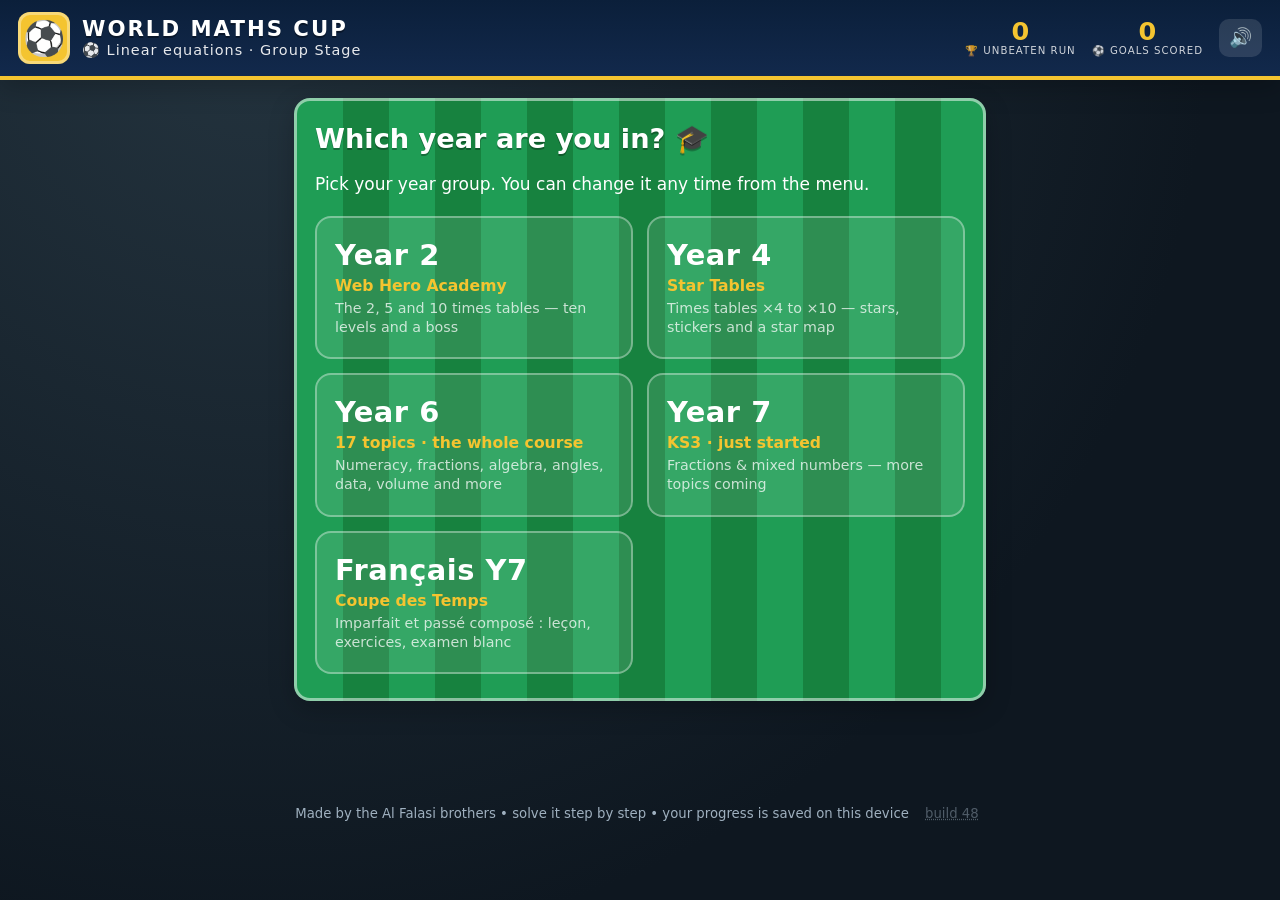
==== commit d19324d2: "Add Français Y7: Coupe des Temps, imparfait & passé composé (build 48) A football-themed revision mo" ====
--- a/index.html
+++ b/index.html
@@ -16,7 +16,7 @@
   <meta name="apple-mobile-web-app-title" content="Maths Cup" />
   <link rel="apple-touch-icon" href="icon-180.png" />
 
-  <link rel="stylesheet" href="src/styles.css?v=47" />
+  <link rel="stylesheet" href="src/styles.css?v=48" />
 </head>
 <body>
   <!-- If any script fails (a silent failure looks exactly like "tapping does nothing"),
@@ -90,6 +90,11 @@
           <span class="year-sub">KS3 · just started</span>
           <span class="year-note">Fractions &amp; mixed numbers — more topics coming</span>
         </button>
+        <a class="year-card" href="examen-de-francais/" style="text-decoration:none;color:inherit">
+          <span class="year-num">Français Y7</span>
+          <span class="year-sub">Coupe des Temps</span>
+          <span class="year-note">Imparfait et passé composé : leçon, exercices, examen blanc</span>
+        </a>
       </div>
     </section>
 
@@ -123,6 +128,7 @@
 
       <button id="kickoffBtn" class="btn btn-primary big">KICK OFF ⚽</button>
       <button id="historyBtn" class="btn btn-ghost wide">📈 My scores &amp; history</button>
+      <a id="frenchBtn" class="btn btn-ghost wide" href="examen-de-francais/" style="display:block;text-align:center;text-decoration:none">🇫🇷 Examen de français · imparfait &amp; passé composé</a>
       <button id="yearBtn" class="btn btn-ghost wide">🎓 <span id="yearBtnLabel">Year 6</span> — change year</button>
     </section>
 
@@ -206,37 +212,37 @@
   </div>
 
   <footer>Made by the Al Falasi brothers • solve it step by step • your progress is saved on this device
-    <button id="buildStamp" class="build" title="Tap to check for an update">build 47</button></footer>
-
-  <script src="src/fraction.js?v=47"></script>
-  <script src="src/mathfmt.js?v=47"></script>
-  <script src="src/unaided.js?v=47"></script>
-  <script src="src/format.js?v=47"></script>
-  <script src="src/parser.js?v=47"></script>
-  <script src="src/numbers.js?v=47"></script>
-  <script src="src/explanations.js?v=47"></script>
-  <script src="src/figures.js?v=47"></script>
-  <script src="src/steps.js?v=47"></script>
-  <script src="src/topics.js?v=47"></script>
-  <script src="src/topics2.js?v=47"></script>
-  <script src="src/topics3.js?v=47"></script>
-  <script src="src/topics4.js?v=47"></script>
-  <script src="src/topics5.js?v=47"></script>
-  <script src="src/primes.js?v=47"></script>
-  <script src="src/coords.js?v=47"></script>
-  <script src="src/history.js?v=47"></script>
-  <script src="src/numeracy1.js?v=47"></script>
-  <script src="src/algebra1.js?v=47"></script>
-  <script src="src/curriculum1.js?v=47"></script>
-  <script src="src/curriculum2.js?v=47"></script>
-  <script src="src/year7.js?v=47"></script>
-  <script src="src/computing7.js?v=47"></script>
-  <script src="src/harder.js?v=47"></script>
-  <script src="src/harder2.js?v=47"></script>
-  <script src="src/bidmas.js?v=47"></script>
-  <script src="src/solving.js?v=47"></script>
-  <script src="src/problems.js?v=47"></script>
-  <script src="src/app.js?v=47"></script>
+    <button id="buildStamp" class="build" title="Tap to check for an update">build 48</button></footer>
+
+  <script src="src/fraction.js?v=48"></script>
+  <script src="src/mathfmt.js?v=48"></script>
+  <script src="src/unaided.js?v=48"></script>
+  <script src="src/format.js?v=48"></script>
+  <script src="src/parser.js?v=48"></script>
+  <script src="src/numbers.js?v=48"></script>
+  <script src="src/explanations.js?v=48"></script>
+  <script src="src/figures.js?v=48"></script>
+  <script src="src/steps.js?v=48"></script>
+  <script src="src/topics.js?v=48"></script>
+  <script src="src/topics2.js?v=48"></script>
+  <script src="src/topics3.js?v=48"></script>
+  <script src="src/topics4.js?v=48"></script>
+  <script src="src/topics5.js?v=48"></script>
+  <script src="src/primes.js?v=48"></script>
+  <script src="src/coords.js?v=48"></script>
+  <script src="src/history.js?v=48"></script>
+  <script src="src/numeracy1.js?v=48"></script>
+  <script src="src/algebra1.js?v=48"></script>
+  <script src="src/curriculum1.js?v=48"></script>
+  <script src="src/curriculum2.js?v=48"></script>
+  <script src="src/year7.js?v=48"></script>
+  <script src="src/computing7.js?v=48"></script>
+  <script src="src/harder.js?v=48"></script>
+  <script src="src/harder2.js?v=48"></script>
+  <script src="src/bidmas.js?v=48"></script>
+  <script src="src/solving.js?v=48"></script>
+  <script src="src/problems.js?v=48"></script>
+  <script src="src/app.js?v=48"></script>
 
   <!-- Register the offline worker so the app keeps working with no internet -->
   <script>
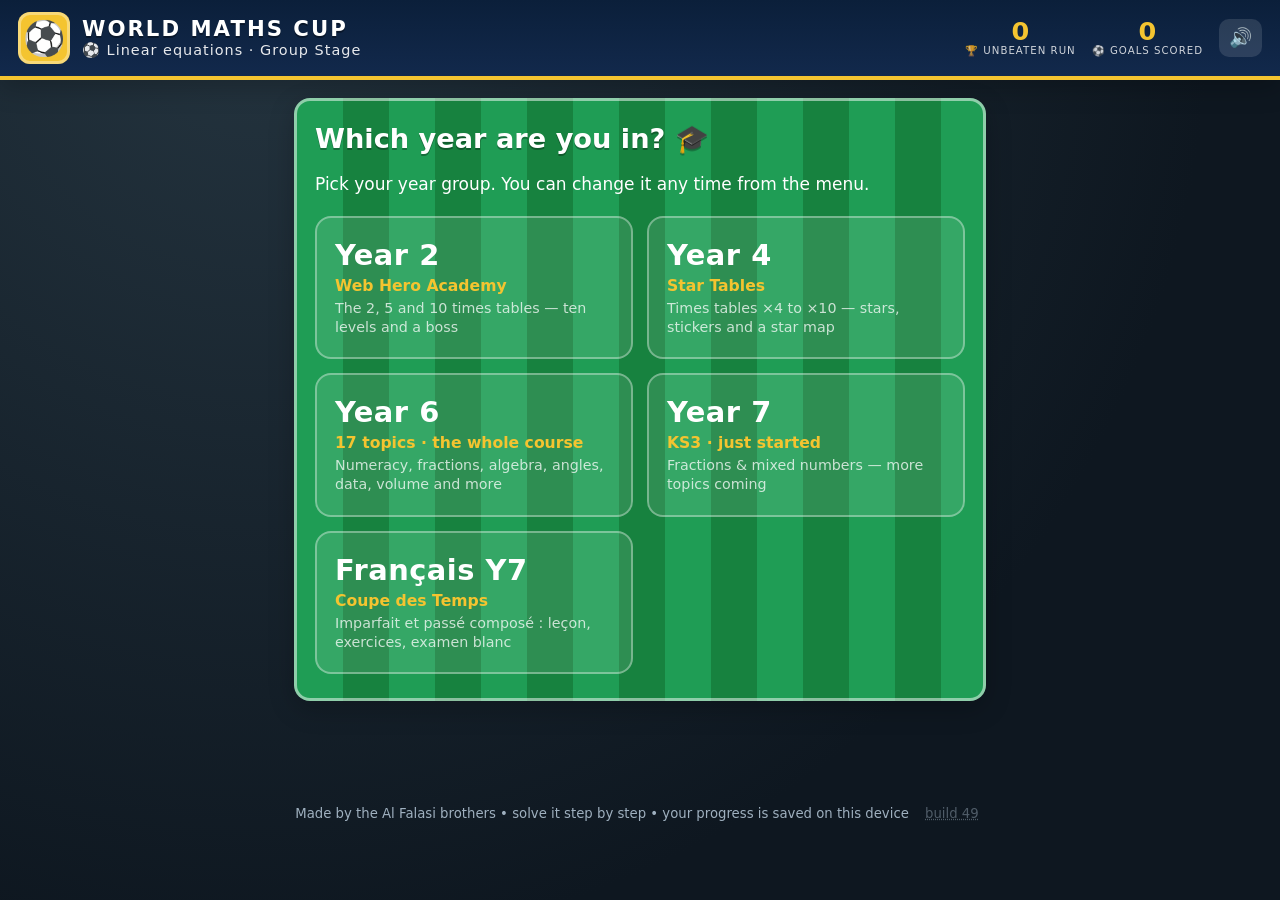
==== commit 5401e264: "Français Y7, module 2: reading comprehension and writing (build 49) 22 original texts (6e to 5e) wit" ====
--- a/index.html
+++ b/index.html
@@ -16,7 +16,7 @@
   <meta name="apple-mobile-web-app-title" content="Maths Cup" />
   <link rel="apple-touch-icon" href="icon-180.png" />
 
-  <link rel="stylesheet" href="src/styles.css?v=48" />
+  <link rel="stylesheet" href="src/styles.css?v=49" />
 </head>
 <body>
   <!-- If any script fails (a silent failure looks exactly like "tapping does nothing"),
@@ -212,37 +212,37 @@
   </div>
 
   <footer>Made by the Al Falasi brothers • solve it step by step • your progress is saved on this device
-    <button id="buildStamp" class="build" title="Tap to check for an update">build 48</button></footer>
-
-  <script src="src/fraction.js?v=48"></script>
-  <script src="src/mathfmt.js?v=48"></script>
-  <script src="src/unaided.js?v=48"></script>
-  <script src="src/format.js?v=48"></script>
-  <script src="src/parser.js?v=48"></script>
-  <script src="src/numbers.js?v=48"></script>
-  <script src="src/explanations.js?v=48"></script>
-  <script src="src/figures.js?v=48"></script>
-  <script src="src/steps.js?v=48"></script>
-  <script src="src/topics.js?v=48"></script>
-  <script src="src/topics2.js?v=48"></script>
-  <script src="src/topics3.js?v=48"></script>
-  <script src="src/topics4.js?v=48"></script>
-  <script src="src/topics5.js?v=48"></script>
-  <script src="src/primes.js?v=48"></script>
-  <script src="src/coords.js?v=48"></script>
-  <script src="src/history.js?v=48"></script>
-  <script src="src/numeracy1.js?v=48"></script>
-  <script src="src/algebra1.js?v=48"></script>
-  <script src="src/curriculum1.js?v=48"></script>
-  <script src="src/curriculum2.js?v=48"></script>
-  <script src="src/year7.js?v=48"></script>
-  <script src="src/computing7.js?v=48"></script>
-  <script src="src/harder.js?v=48"></script>
-  <script src="src/harder2.js?v=48"></script>
-  <script src="src/bidmas.js?v=48"></script>
-  <script src="src/solving.js?v=48"></script>
-  <script src="src/problems.js?v=48"></script>
-  <script src="src/app.js?v=48"></script>
+    <button id="buildStamp" class="build" title="Tap to check for an update">build 49</button></footer>
+
+  <script src="src/fraction.js?v=49"></script>
+  <script src="src/mathfmt.js?v=49"></script>
+  <script src="src/unaided.js?v=49"></script>
+  <script src="src/format.js?v=49"></script>
+  <script src="src/parser.js?v=49"></script>
+  <script src="src/numbers.js?v=49"></script>
+  <script src="src/explanations.js?v=49"></script>
+  <script src="src/figures.js?v=49"></script>
+  <script src="src/steps.js?v=49"></script>
+  <script src="src/topics.js?v=49"></script>
+  <script src="src/topics2.js?v=49"></script>
+  <script src="src/topics3.js?v=49"></script>
+  <script src="src/topics4.js?v=49"></script>
+  <script src="src/topics5.js?v=49"></script>
+  <script src="src/primes.js?v=49"></script>
+  <script src="src/coords.js?v=49"></script>
+  <script src="src/history.js?v=49"></script>
+  <script src="src/numeracy1.js?v=49"></script>
+  <script src="src/algebra1.js?v=49"></script>
+  <script src="src/curriculum1.js?v=49"></script>
+  <script src="src/curriculum2.js?v=49"></script>
+  <script src="src/year7.js?v=49"></script>
+  <script src="src/computing7.js?v=49"></script>
+  <script src="src/harder.js?v=49"></script>
+  <script src="src/harder2.js?v=49"></script>
+  <script src="src/bidmas.js?v=49"></script>
+  <script src="src/solving.js?v=49"></script>
+  <script src="src/problems.js?v=49"></script>
+  <script src="src/app.js?v=49"></script>
 
   <!-- Register the offline worker so the app keeps working with no internet -->
   <script>
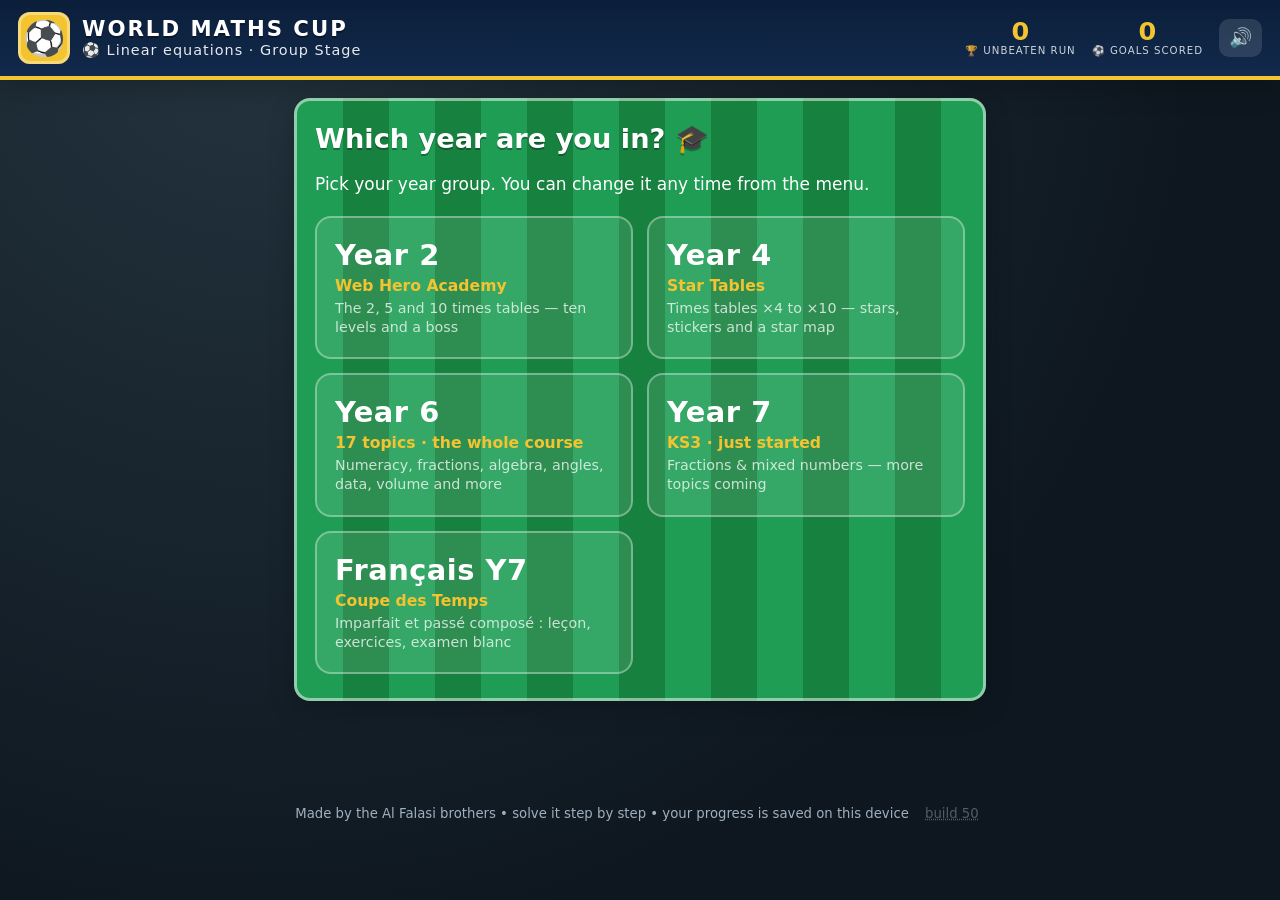
==== commit cea62dad: "Français Y7: four mock exams scored /20 (build 50) Each mock exam is an unseen text with ten questio" ====
--- a/index.html
+++ b/index.html
@@ -16,7 +16,7 @@
   <meta name="apple-mobile-web-app-title" content="Maths Cup" />
   <link rel="apple-touch-icon" href="icon-180.png" />
 
-  <link rel="stylesheet" href="src/styles.css?v=49" />
+  <link rel="stylesheet" href="src/styles.css?v=50" />
 </head>
 <body>
   <!-- If any script fails (a silent failure looks exactly like "tapping does nothing"),
@@ -212,37 +212,37 @@
   </div>
 
   <footer>Made by the Al Falasi brothers • solve it step by step • your progress is saved on this device
-    <button id="buildStamp" class="build" title="Tap to check for an update">build 49</button></footer>
-
-  <script src="src/fraction.js?v=49"></script>
-  <script src="src/mathfmt.js?v=49"></script>
-  <script src="src/unaided.js?v=49"></script>
-  <script src="src/format.js?v=49"></script>
-  <script src="src/parser.js?v=49"></script>
-  <script src="src/numbers.js?v=49"></script>
-  <script src="src/explanations.js?v=49"></script>
-  <script src="src/figures.js?v=49"></script>
-  <script src="src/steps.js?v=49"></script>
-  <script src="src/topics.js?v=49"></script>
-  <script src="src/topics2.js?v=49"></script>
-  <script src="src/topics3.js?v=49"></script>
-  <script src="src/topics4.js?v=49"></script>
-  <script src="src/topics5.js?v=49"></script>
-  <script src="src/primes.js?v=49"></script>
-  <script src="src/coords.js?v=49"></script>
-  <script src="src/history.js?v=49"></script>
-  <script src="src/numeracy1.js?v=49"></script>
-  <script src="src/algebra1.js?v=49"></script>
-  <script src="src/curriculum1.js?v=49"></script>
-  <script src="src/curriculum2.js?v=49"></script>
-  <script src="src/year7.js?v=49"></script>
-  <script src="src/computing7.js?v=49"></script>
-  <script src="src/harder.js?v=49"></script>
-  <script src="src/harder2.js?v=49"></script>
-  <script src="src/bidmas.js?v=49"></script>
-  <script src="src/solving.js?v=49"></script>
-  <script src="src/problems.js?v=49"></script>
-  <script src="src/app.js?v=49"></script>
+    <button id="buildStamp" class="build" title="Tap to check for an update">build 50</button></footer>
+
+  <script src="src/fraction.js?v=50"></script>
+  <script src="src/mathfmt.js?v=50"></script>
+  <script src="src/unaided.js?v=50"></script>
+  <script src="src/format.js?v=50"></script>
+  <script src="src/parser.js?v=50"></script>
+  <script src="src/numbers.js?v=50"></script>
+  <script src="src/explanations.js?v=50"></script>
+  <script src="src/figures.js?v=50"></script>
+  <script src="src/steps.js?v=50"></script>
+  <script src="src/topics.js?v=50"></script>
+  <script src="src/topics2.js?v=50"></script>
+  <script src="src/topics3.js?v=50"></script>
+  <script src="src/topics4.js?v=50"></script>
+  <script src="src/topics5.js?v=50"></script>
+  <script src="src/primes.js?v=50"></script>
+  <script src="src/coords.js?v=50"></script>
+  <script src="src/history.js?v=50"></script>
+  <script src="src/numeracy1.js?v=50"></script>
+  <script src="src/algebra1.js?v=50"></script>
+  <script src="src/curriculum1.js?v=50"></script>
+  <script src="src/curriculum2.js?v=50"></script>
+  <script src="src/year7.js?v=50"></script>
+  <script src="src/computing7.js?v=50"></script>
+  <script src="src/harder.js?v=50"></script>
+  <script src="src/harder2.js?v=50"></script>
+  <script src="src/bidmas.js?v=50"></script>
+  <script src="src/solving.js?v=50"></script>
+  <script src="src/problems.js?v=50"></script>
+  <script src="src/app.js?v=50"></script>
 
   <!-- Register the offline worker so the app keeps working with no internet -->
   <script>
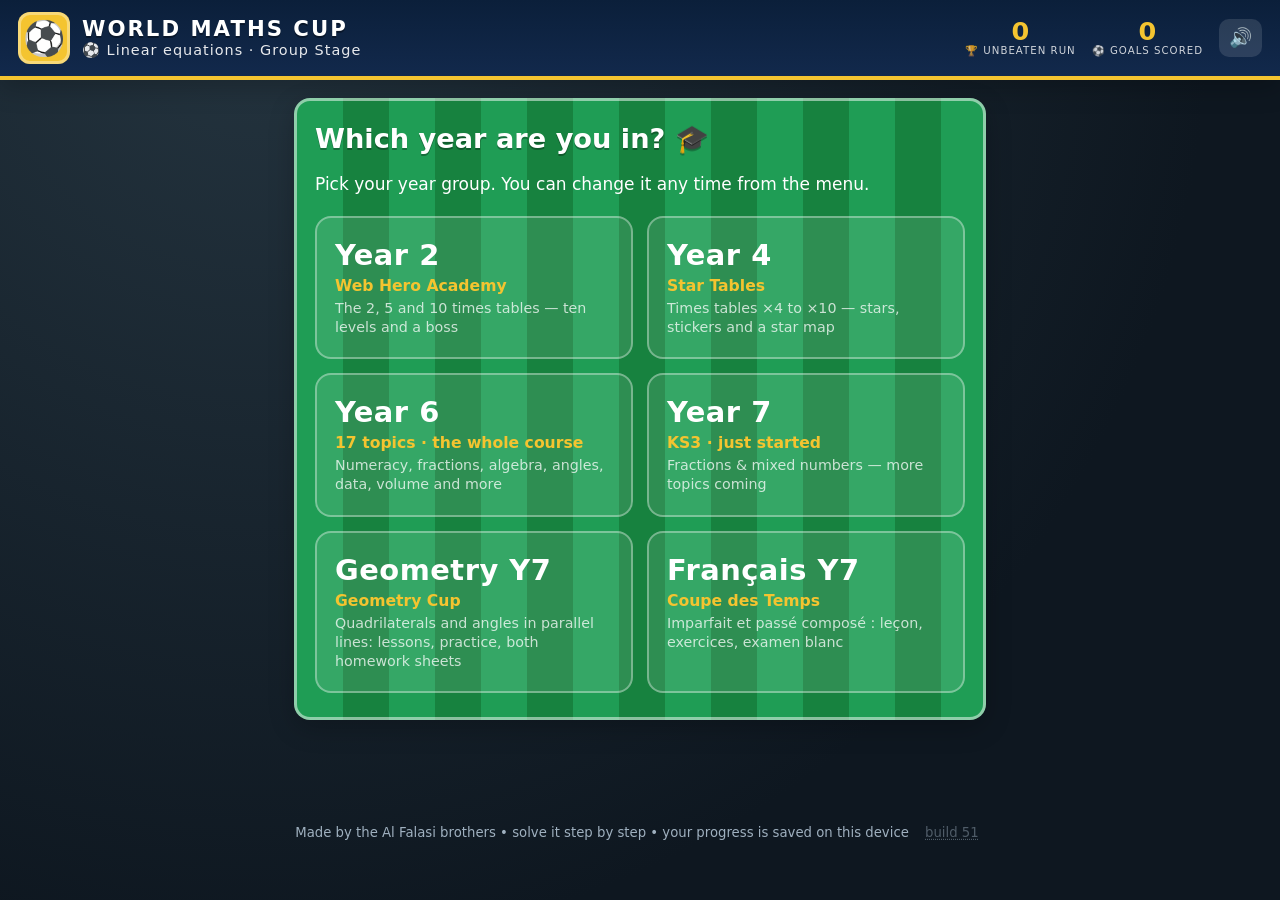
==== commit 9b1cf655: "Geometry Y7: quadrilaterals and angles in parallel lines (build 51) Two lessons with live diagrams (" ====
--- a/index.html
+++ b/index.html
@@ -16,7 +16,7 @@
   <meta name="apple-mobile-web-app-title" content="Maths Cup" />
   <link rel="apple-touch-icon" href="icon-180.png" />
 
-  <link rel="stylesheet" href="src/styles.css?v=50" />
+  <link rel="stylesheet" href="src/styles.css?v=51" />
 </head>
 <body>
   <!-- If any script fails (a silent failure looks exactly like "tapping does nothing"),
@@ -90,6 +90,11 @@
           <span class="year-sub">KS3 · just started</span>
           <span class="year-note">Fractions &amp; mixed numbers — more topics coming</span>
         </button>
+        <a class="year-card" href="geometry-y7/" style="text-decoration:none;color:inherit">
+          <span class="year-num">Geometry Y7</span>
+          <span class="year-sub">Geometry Cup</span>
+          <span class="year-note">Quadrilaterals and angles in parallel lines: lessons, practice, both homework sheets</span>
+        </a>
         <a class="year-card" href="examen-de-francais/" style="text-decoration:none;color:inherit">
           <span class="year-num">Français Y7</span>
           <span class="year-sub">Coupe des Temps</span>
@@ -128,6 +133,7 @@
 
       <button id="kickoffBtn" class="btn btn-primary big">KICK OFF ⚽</button>
       <button id="historyBtn" class="btn btn-ghost wide">📈 My scores &amp; history</button>
+      <a id="geoBtn" class="btn btn-ghost wide" href="geometry-y7/" style="display:block;text-align:center;text-decoration:none">📐 Geometry Y7 · quadrilaterals &amp; angles in parallel lines</a>
       <a id="frenchBtn" class="btn btn-ghost wide" href="examen-de-francais/" style="display:block;text-align:center;text-decoration:none">🇫🇷 Examen de français · imparfait &amp; passé composé</a>
       <button id="yearBtn" class="btn btn-ghost wide">🎓 <span id="yearBtnLabel">Year 6</span> — change year</button>
     </section>
@@ -212,37 +218,37 @@
   </div>
 
   <footer>Made by the Al Falasi brothers • solve it step by step • your progress is saved on this device
-    <button id="buildStamp" class="build" title="Tap to check for an update">build 50</button></footer>
-
-  <script src="src/fraction.js?v=50"></script>
-  <script src="src/mathfmt.js?v=50"></script>
-  <script src="src/unaided.js?v=50"></script>
-  <script src="src/format.js?v=50"></script>
-  <script src="src/parser.js?v=50"></script>
-  <script src="src/numbers.js?v=50"></script>
-  <script src="src/explanations.js?v=50"></script>
-  <script src="src/figures.js?v=50"></script>
-  <script src="src/steps.js?v=50"></script>
-  <script src="src/topics.js?v=50"></script>
-  <script src="src/topics2.js?v=50"></script>
-  <script src="src/topics3.js?v=50"></script>
-  <script src="src/topics4.js?v=50"></script>
-  <script src="src/topics5.js?v=50"></script>
-  <script src="src/primes.js?v=50"></script>
-  <script src="src/coords.js?v=50"></script>
-  <script src="src/history.js?v=50"></script>
-  <script src="src/numeracy1.js?v=50"></script>
-  <script src="src/algebra1.js?v=50"></script>
-  <script src="src/curriculum1.js?v=50"></script>
-  <script src="src/curriculum2.js?v=50"></script>
-  <script src="src/year7.js?v=50"></script>
-  <script src="src/computing7.js?v=50"></script>
-  <script src="src/harder.js?v=50"></script>
-  <script src="src/harder2.js?v=50"></script>
-  <script src="src/bidmas.js?v=50"></script>
-  <script src="src/solving.js?v=50"></script>
-  <script src="src/problems.js?v=50"></script>
-  <script src="src/app.js?v=50"></script>
+    <button id="buildStamp" class="build" title="Tap to check for an update">build 51</button></footer>
+
+  <script src="src/fraction.js?v=51"></script>
+  <script src="src/mathfmt.js?v=51"></script>
+  <script src="src/unaided.js?v=51"></script>
+  <script src="src/format.js?v=51"></script>
+  <script src="src/parser.js?v=51"></script>
+  <script src="src/numbers.js?v=51"></script>
+  <script src="src/explanations.js?v=51"></script>
+  <script src="src/figures.js?v=51"></script>
+  <script src="src/steps.js?v=51"></script>
+  <script src="src/topics.js?v=51"></script>
+  <script src="src/topics2.js?v=51"></script>
+  <script src="src/topics3.js?v=51"></script>
+  <script src="src/topics4.js?v=51"></script>
+  <script src="src/topics5.js?v=51"></script>
+  <script src="src/primes.js?v=51"></script>
+  <script src="src/coords.js?v=51"></script>
+  <script src="src/history.js?v=51"></script>
+  <script src="src/numeracy1.js?v=51"></script>
+  <script src="src/algebra1.js?v=51"></script>
+  <script src="src/curriculum1.js?v=51"></script>
+  <script src="src/curriculum2.js?v=51"></script>
+  <script src="src/year7.js?v=51"></script>
+  <script src="src/computing7.js?v=51"></script>
+  <script src="src/harder.js?v=51"></script>
+  <script src="src/harder2.js?v=51"></script>
+  <script src="src/bidmas.js?v=51"></script>
+  <script src="src/solving.js?v=51"></script>
+  <script src="src/problems.js?v=51"></script>
+  <script src="src/app.js?v=51"></script>
 
   <!-- Register the offline worker so the app keeps working with no internet -->
   <script>
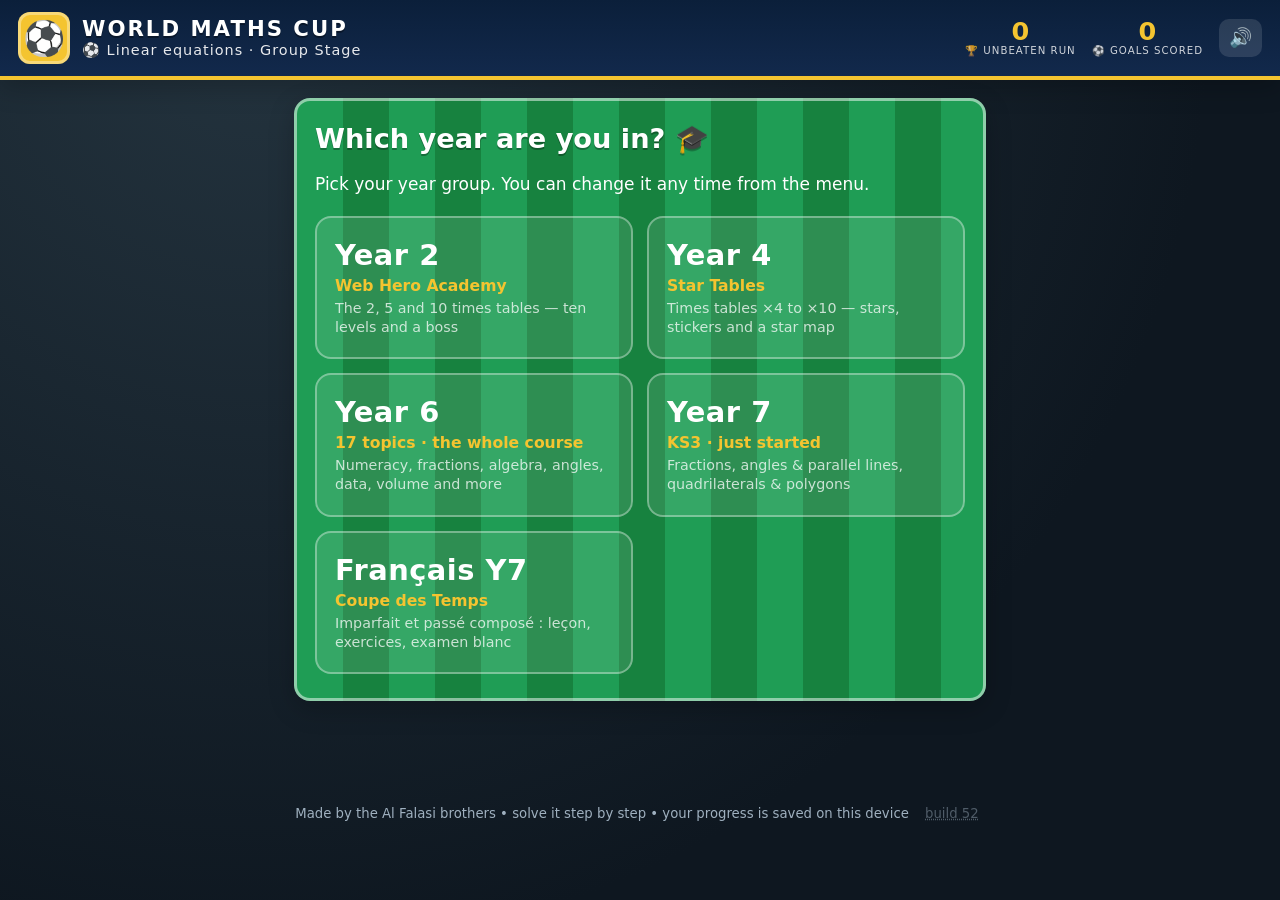
==== commit e4ad4c6b: "Year 7 geometry as two Maths Cup tiles, step by step (build 52) Replaces the standalone Geometry Cup" ====
--- a/index.html
+++ b/index.html
@@ -16,7 +16,7 @@
   <meta name="apple-mobile-web-app-title" content="Maths Cup" />
   <link rel="apple-touch-icon" href="icon-180.png" />
 
-  <link rel="stylesheet" href="src/styles.css?v=51" />
+  <link rel="stylesheet" href="src/styles.css?v=52" />
 </head>
 <body>
   <!-- If any script fails (a silent failure looks exactly like "tapping does nothing"),
@@ -88,13 +88,8 @@
         <button class="year-card" data-year="7">
           <span class="year-num">Year 7</span>
           <span class="year-sub">KS3 · just started</span>
-          <span class="year-note">Fractions &amp; mixed numbers — more topics coming</span>
-        </button>
-        <a class="year-card" href="geometry-y7/" style="text-decoration:none;color:inherit">
-          <span class="year-num">Geometry Y7</span>
-          <span class="year-sub">Geometry Cup</span>
-          <span class="year-note">Quadrilaterals and angles in parallel lines: lessons, practice, both homework sheets</span>
-        </a>
+          <span class="year-note">Fractions, angles &amp; parallel lines, quadrilaterals &amp; polygons</span>
+        </button>
         <a class="year-card" href="examen-de-francais/" style="text-decoration:none;color:inherit">
           <span class="year-num">Français Y7</span>
           <span class="year-sub">Coupe des Temps</span>
@@ -133,7 +128,6 @@
 
       <button id="kickoffBtn" class="btn btn-primary big">KICK OFF ⚽</button>
       <button id="historyBtn" class="btn btn-ghost wide">📈 My scores &amp; history</button>
-      <a id="geoBtn" class="btn btn-ghost wide" href="geometry-y7/" style="display:block;text-align:center;text-decoration:none">📐 Geometry Y7 · quadrilaterals &amp; angles in parallel lines</a>
       <a id="frenchBtn" class="btn btn-ghost wide" href="examen-de-francais/" style="display:block;text-align:center;text-decoration:none">🇫🇷 Examen de français · imparfait &amp; passé composé</a>
       <button id="yearBtn" class="btn btn-ghost wide">🎓 <span id="yearBtnLabel">Year 6</span> — change year</button>
     </section>
@@ -218,37 +212,38 @@
   </div>
 
   <footer>Made by the Al Falasi brothers • solve it step by step • your progress is saved on this device
-    <button id="buildStamp" class="build" title="Tap to check for an update">build 51</button></footer>
-
-  <script src="src/fraction.js?v=51"></script>
-  <script src="src/mathfmt.js?v=51"></script>
-  <script src="src/unaided.js?v=51"></script>
-  <script src="src/format.js?v=51"></script>
-  <script src="src/parser.js?v=51"></script>
-  <script src="src/numbers.js?v=51"></script>
-  <script src="src/explanations.js?v=51"></script>
-  <script src="src/figures.js?v=51"></script>
-  <script src="src/steps.js?v=51"></script>
-  <script src="src/topics.js?v=51"></script>
-  <script src="src/topics2.js?v=51"></script>
-  <script src="src/topics3.js?v=51"></script>
-  <script src="src/topics4.js?v=51"></script>
-  <script src="src/topics5.js?v=51"></script>
-  <script src="src/primes.js?v=51"></script>
-  <script src="src/coords.js?v=51"></script>
-  <script src="src/history.js?v=51"></script>
-  <script src="src/numeracy1.js?v=51"></script>
-  <script src="src/algebra1.js?v=51"></script>
-  <script src="src/curriculum1.js?v=51"></script>
-  <script src="src/curriculum2.js?v=51"></script>
-  <script src="src/year7.js?v=51"></script>
-  <script src="src/computing7.js?v=51"></script>
-  <script src="src/harder.js?v=51"></script>
-  <script src="src/harder2.js?v=51"></script>
-  <script src="src/bidmas.js?v=51"></script>
-  <script src="src/solving.js?v=51"></script>
-  <script src="src/problems.js?v=51"></script>
-  <script src="src/app.js?v=51"></script>
+    <button id="buildStamp" class="build" title="Tap to check for an update">build 52</button></footer>
+
+  <script src="src/fraction.js?v=52"></script>
+  <script src="src/mathfmt.js?v=52"></script>
+  <script src="src/unaided.js?v=52"></script>
+  <script src="src/format.js?v=52"></script>
+  <script src="src/parser.js?v=52"></script>
+  <script src="src/numbers.js?v=52"></script>
+  <script src="src/explanations.js?v=52"></script>
+  <script src="src/figures.js?v=52"></script>
+  <script src="src/steps.js?v=52"></script>
+  <script src="src/topics.js?v=52"></script>
+  <script src="src/topics2.js?v=52"></script>
+  <script src="src/topics3.js?v=52"></script>
+  <script src="src/topics4.js?v=52"></script>
+  <script src="src/topics5.js?v=52"></script>
+  <script src="src/primes.js?v=52"></script>
+  <script src="src/coords.js?v=52"></script>
+  <script src="src/history.js?v=52"></script>
+  <script src="src/numeracy1.js?v=52"></script>
+  <script src="src/algebra1.js?v=52"></script>
+  <script src="src/curriculum1.js?v=52"></script>
+  <script src="src/curriculum2.js?v=52"></script>
+  <script src="src/year7.js?v=52"></script>
+  <script src="src/computing7.js?v=52"></script>
+  <script src="src/geometry7.js?v=52"></script>
+  <script src="src/harder.js?v=52"></script>
+  <script src="src/harder2.js?v=52"></script>
+  <script src="src/bidmas.js?v=52"></script>
+  <script src="src/solving.js?v=52"></script>
+  <script src="src/problems.js?v=52"></script>
+  <script src="src/app.js?v=52"></script>
 
   <!-- Register the offline worker so the app keeps working with no internet -->
   <script>
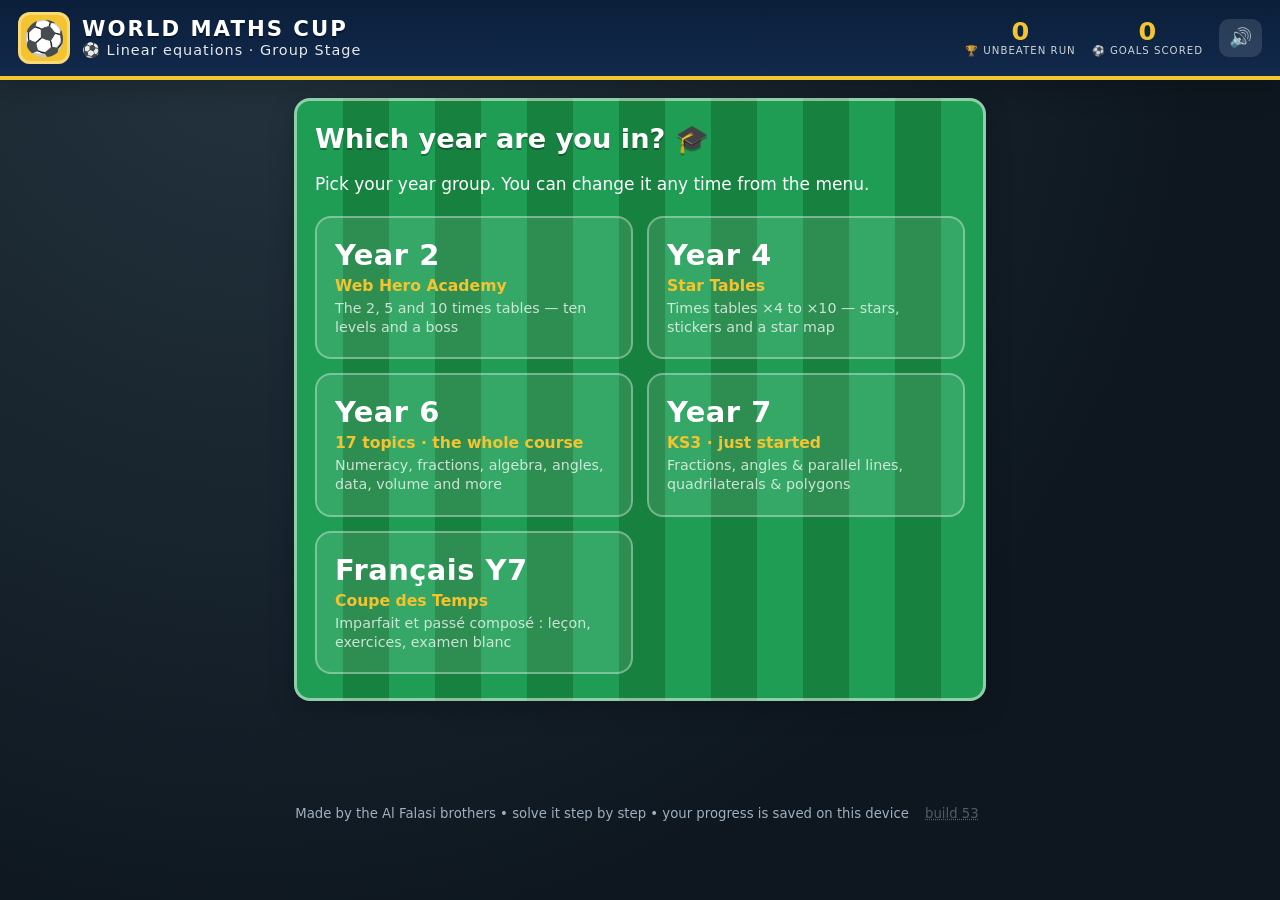
==== commit 18d6c71e: "Year 7 geometry checked against CGP Section 15 (build 53) Adds what the CGP Foundation book's Angles" ====
--- a/index.html
+++ b/index.html
@@ -16,7 +16,7 @@
   <meta name="apple-mobile-web-app-title" content="Maths Cup" />
   <link rel="apple-touch-icon" href="icon-180.png" />
 
-  <link rel="stylesheet" href="src/styles.css?v=52" />
+  <link rel="stylesheet" href="src/styles.css?v=53" />
 </head>
 <body>
   <!-- If any script fails (a silent failure looks exactly like "tapping does nothing"),
@@ -212,38 +212,38 @@
   </div>
 
   <footer>Made by the Al Falasi brothers • solve it step by step • your progress is saved on this device
-    <button id="buildStamp" class="build" title="Tap to check for an update">build 52</button></footer>
-
-  <script src="src/fraction.js?v=52"></script>
-  <script src="src/mathfmt.js?v=52"></script>
-  <script src="src/unaided.js?v=52"></script>
-  <script src="src/format.js?v=52"></script>
-  <script src="src/parser.js?v=52"></script>
-  <script src="src/numbers.js?v=52"></script>
-  <script src="src/explanations.js?v=52"></script>
-  <script src="src/figures.js?v=52"></script>
-  <script src="src/steps.js?v=52"></script>
-  <script src="src/topics.js?v=52"></script>
-  <script src="src/topics2.js?v=52"></script>
-  <script src="src/topics3.js?v=52"></script>
-  <script src="src/topics4.js?v=52"></script>
-  <script src="src/topics5.js?v=52"></script>
-  <script src="src/primes.js?v=52"></script>
-  <script src="src/coords.js?v=52"></script>
-  <script src="src/history.js?v=52"></script>
-  <script src="src/numeracy1.js?v=52"></script>
-  <script src="src/algebra1.js?v=52"></script>
-  <script src="src/curriculum1.js?v=52"></script>
-  <script src="src/curriculum2.js?v=52"></script>
-  <script src="src/year7.js?v=52"></script>
-  <script src="src/computing7.js?v=52"></script>
-  <script src="src/geometry7.js?v=52"></script>
-  <script src="src/harder.js?v=52"></script>
-  <script src="src/harder2.js?v=52"></script>
-  <script src="src/bidmas.js?v=52"></script>
-  <script src="src/solving.js?v=52"></script>
-  <script src="src/problems.js?v=52"></script>
-  <script src="src/app.js?v=52"></script>
+    <button id="buildStamp" class="build" title="Tap to check for an update">build 53</button></footer>
+
+  <script src="src/fraction.js?v=53"></script>
+  <script src="src/mathfmt.js?v=53"></script>
+  <script src="src/unaided.js?v=53"></script>
+  <script src="src/format.js?v=53"></script>
+  <script src="src/parser.js?v=53"></script>
+  <script src="src/numbers.js?v=53"></script>
+  <script src="src/explanations.js?v=53"></script>
+  <script src="src/figures.js?v=53"></script>
+  <script src="src/steps.js?v=53"></script>
+  <script src="src/topics.js?v=53"></script>
+  <script src="src/topics2.js?v=53"></script>
+  <script src="src/topics3.js?v=53"></script>
+  <script src="src/topics4.js?v=53"></script>
+  <script src="src/topics5.js?v=53"></script>
+  <script src="src/primes.js?v=53"></script>
+  <script src="src/coords.js?v=53"></script>
+  <script src="src/history.js?v=53"></script>
+  <script src="src/numeracy1.js?v=53"></script>
+  <script src="src/algebra1.js?v=53"></script>
+  <script src="src/curriculum1.js?v=53"></script>
+  <script src="src/curriculum2.js?v=53"></script>
+  <script src="src/year7.js?v=53"></script>
+  <script src="src/computing7.js?v=53"></script>
+  <script src="src/geometry7.js?v=53"></script>
+  <script src="src/harder.js?v=53"></script>
+  <script src="src/harder2.js?v=53"></script>
+  <script src="src/bidmas.js?v=53"></script>
+  <script src="src/solving.js?v=53"></script>
+  <script src="src/problems.js?v=53"></script>
+  <script src="src/app.js?v=53"></script>
 
   <!-- Register the offline worker so the app keeps working with no internet -->
   <script>
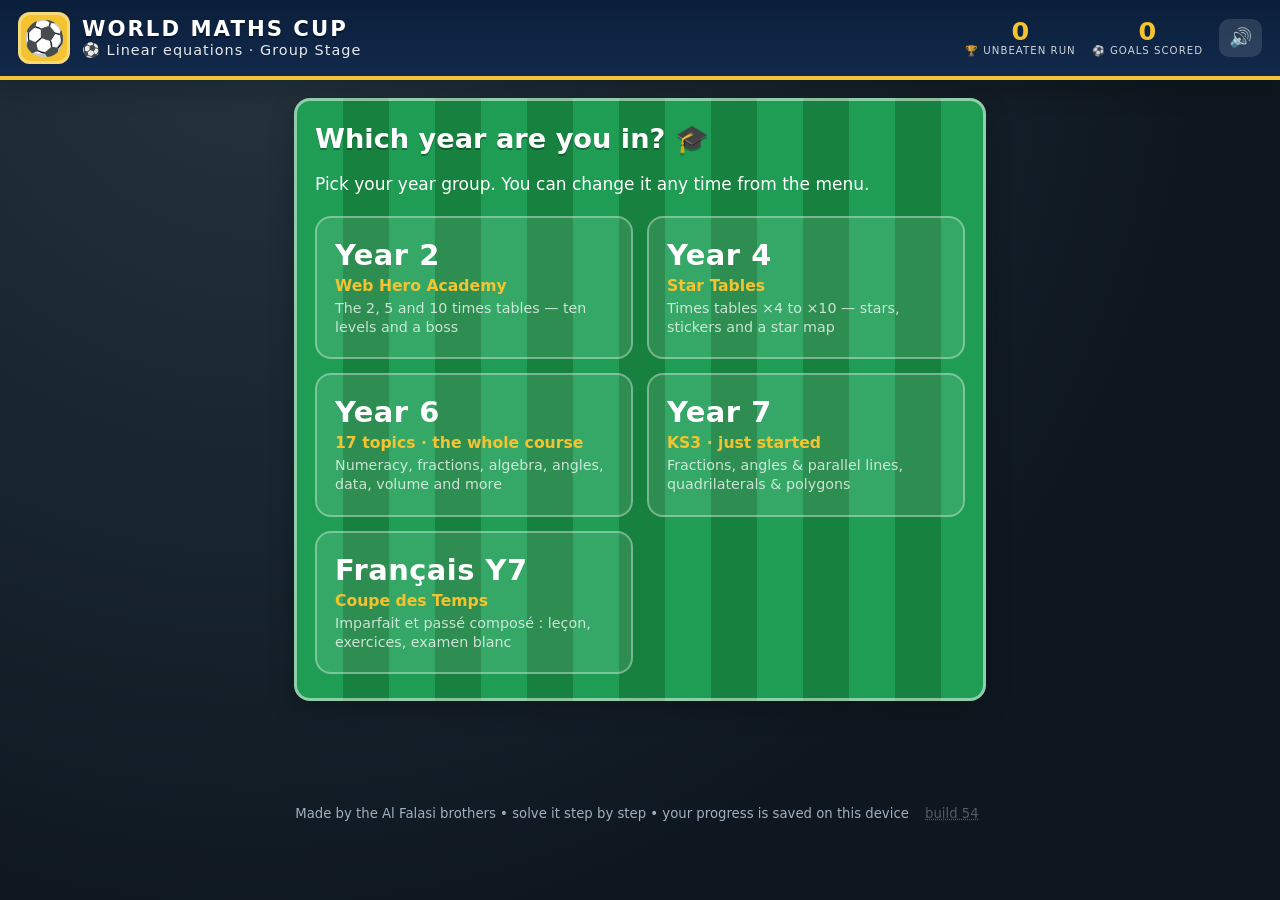
==== commit 5648a983: "Year 7 fractions checked against CGP Section 5 (build 54) Adds the parts of the CGP Foundation book'" ====
--- a/index.html
+++ b/index.html
@@ -16,7 +16,7 @@
   <meta name="apple-mobile-web-app-title" content="Maths Cup" />
   <link rel="apple-touch-icon" href="icon-180.png" />
 
-  <link rel="stylesheet" href="src/styles.css?v=53" />
+  <link rel="stylesheet" href="src/styles.css?v=54" />
 </head>
 <body>
   <!-- If any script fails (a silent failure looks exactly like "tapping does nothing"),
@@ -212,38 +212,38 @@
   </div>
 
   <footer>Made by the Al Falasi brothers • solve it step by step • your progress is saved on this device
-    <button id="buildStamp" class="build" title="Tap to check for an update">build 53</button></footer>
-
-  <script src="src/fraction.js?v=53"></script>
-  <script src="src/mathfmt.js?v=53"></script>
-  <script src="src/unaided.js?v=53"></script>
-  <script src="src/format.js?v=53"></script>
-  <script src="src/parser.js?v=53"></script>
-  <script src="src/numbers.js?v=53"></script>
-  <script src="src/explanations.js?v=53"></script>
-  <script src="src/figures.js?v=53"></script>
-  <script src="src/steps.js?v=53"></script>
-  <script src="src/topics.js?v=53"></script>
-  <script src="src/topics2.js?v=53"></script>
-  <script src="src/topics3.js?v=53"></script>
-  <script src="src/topics4.js?v=53"></script>
-  <script src="src/topics5.js?v=53"></script>
-  <script src="src/primes.js?v=53"></script>
-  <script src="src/coords.js?v=53"></script>
-  <script src="src/history.js?v=53"></script>
-  <script src="src/numeracy1.js?v=53"></script>
-  <script src="src/algebra1.js?v=53"></script>
-  <script src="src/curriculum1.js?v=53"></script>
-  <script src="src/curriculum2.js?v=53"></script>
-  <script src="src/year7.js?v=53"></script>
-  <script src="src/computing7.js?v=53"></script>
-  <script src="src/geometry7.js?v=53"></script>
-  <script src="src/harder.js?v=53"></script>
-  <script src="src/harder2.js?v=53"></script>
-  <script src="src/bidmas.js?v=53"></script>
-  <script src="src/solving.js?v=53"></script>
-  <script src="src/problems.js?v=53"></script>
-  <script src="src/app.js?v=53"></script>
+    <button id="buildStamp" class="build" title="Tap to check for an update">build 54</button></footer>
+
+  <script src="src/fraction.js?v=54"></script>
+  <script src="src/mathfmt.js?v=54"></script>
+  <script src="src/unaided.js?v=54"></script>
+  <script src="src/format.js?v=54"></script>
+  <script src="src/parser.js?v=54"></script>
+  <script src="src/numbers.js?v=54"></script>
+  <script src="src/explanations.js?v=54"></script>
+  <script src="src/figures.js?v=54"></script>
+  <script src="src/steps.js?v=54"></script>
+  <script src="src/topics.js?v=54"></script>
+  <script src="src/topics2.js?v=54"></script>
+  <script src="src/topics3.js?v=54"></script>
+  <script src="src/topics4.js?v=54"></script>
+  <script src="src/topics5.js?v=54"></script>
+  <script src="src/primes.js?v=54"></script>
+  <script src="src/coords.js?v=54"></script>
+  <script src="src/history.js?v=54"></script>
+  <script src="src/numeracy1.js?v=54"></script>
+  <script src="src/algebra1.js?v=54"></script>
+  <script src="src/curriculum1.js?v=54"></script>
+  <script src="src/curriculum2.js?v=54"></script>
+  <script src="src/year7.js?v=54"></script>
+  <script src="src/computing7.js?v=54"></script>
+  <script src="src/geometry7.js?v=54"></script>
+  <script src="src/harder.js?v=54"></script>
+  <script src="src/harder2.js?v=54"></script>
+  <script src="src/bidmas.js?v=54"></script>
+  <script src="src/solving.js?v=54"></script>
+  <script src="src/problems.js?v=54"></script>
+  <script src="src/app.js?v=54"></script>
 
   <!-- Register the offline worker so the app keeps working with no internet -->
   <script>
